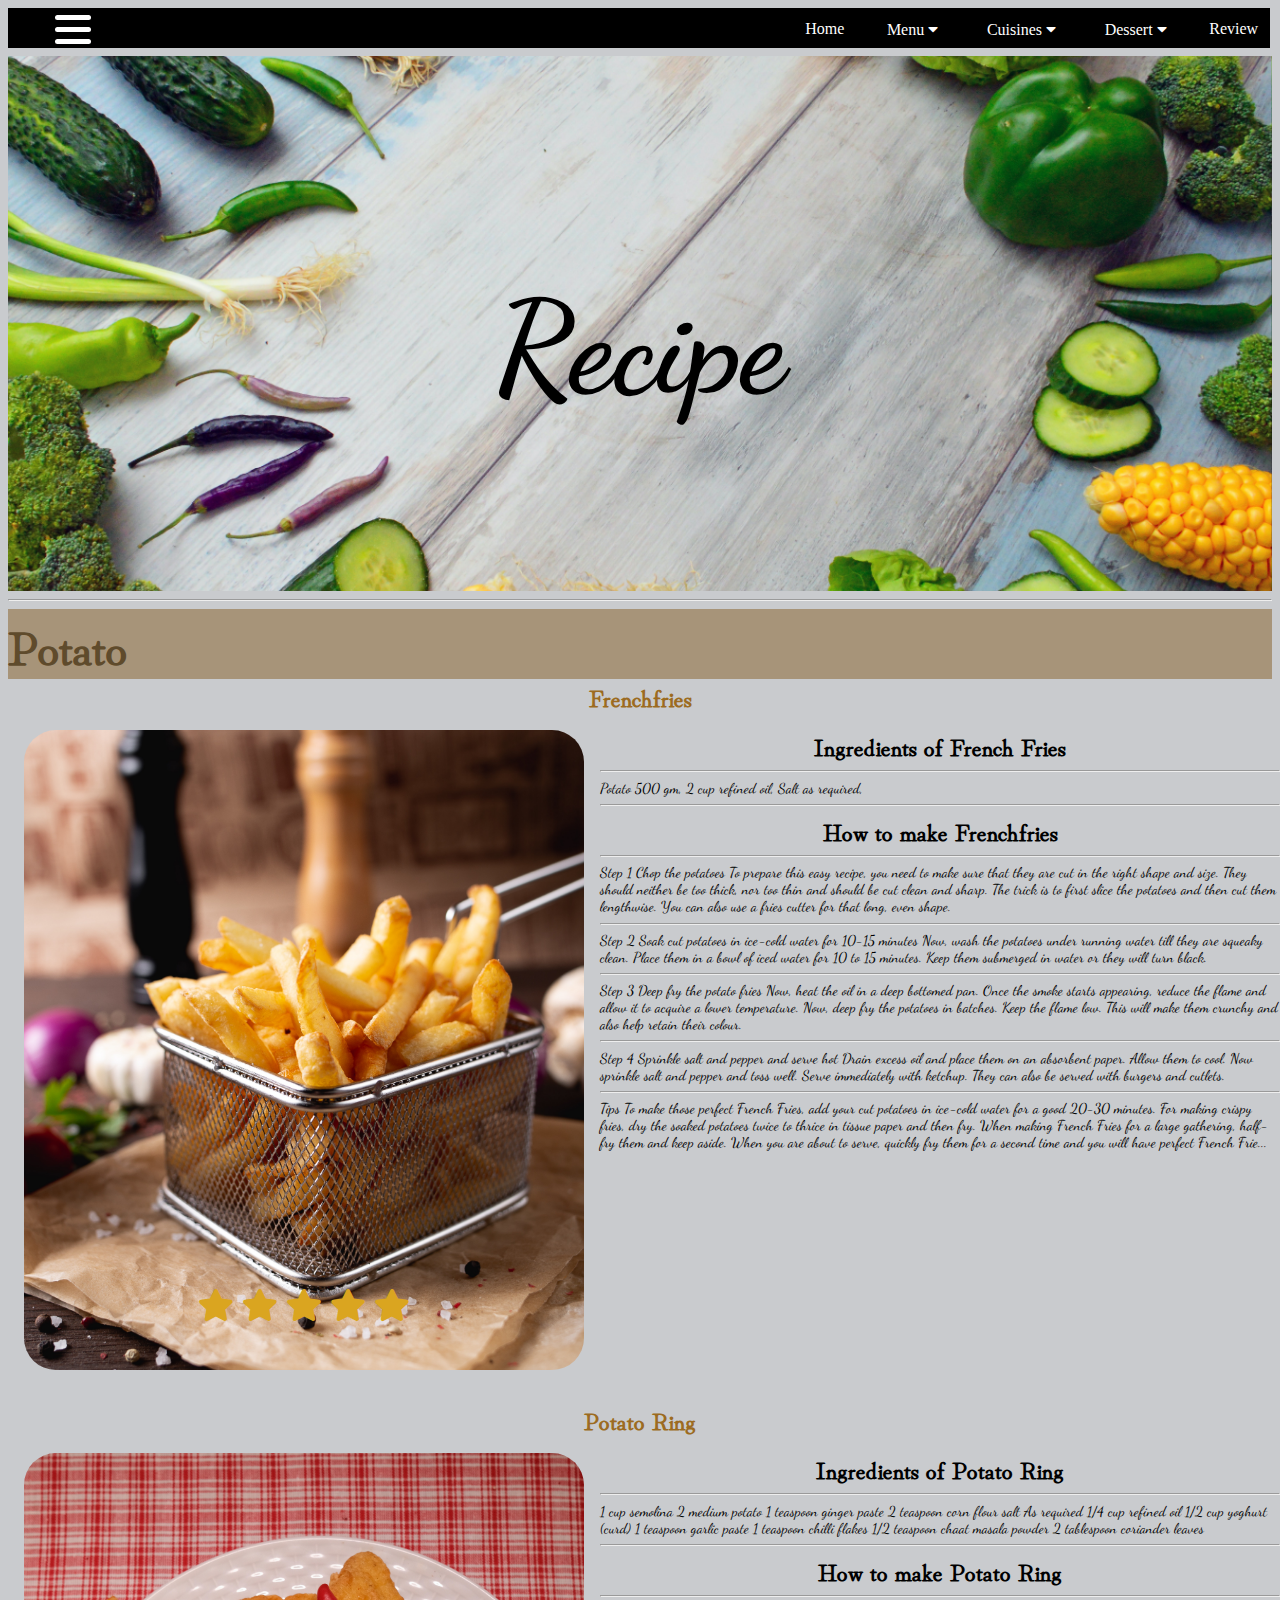
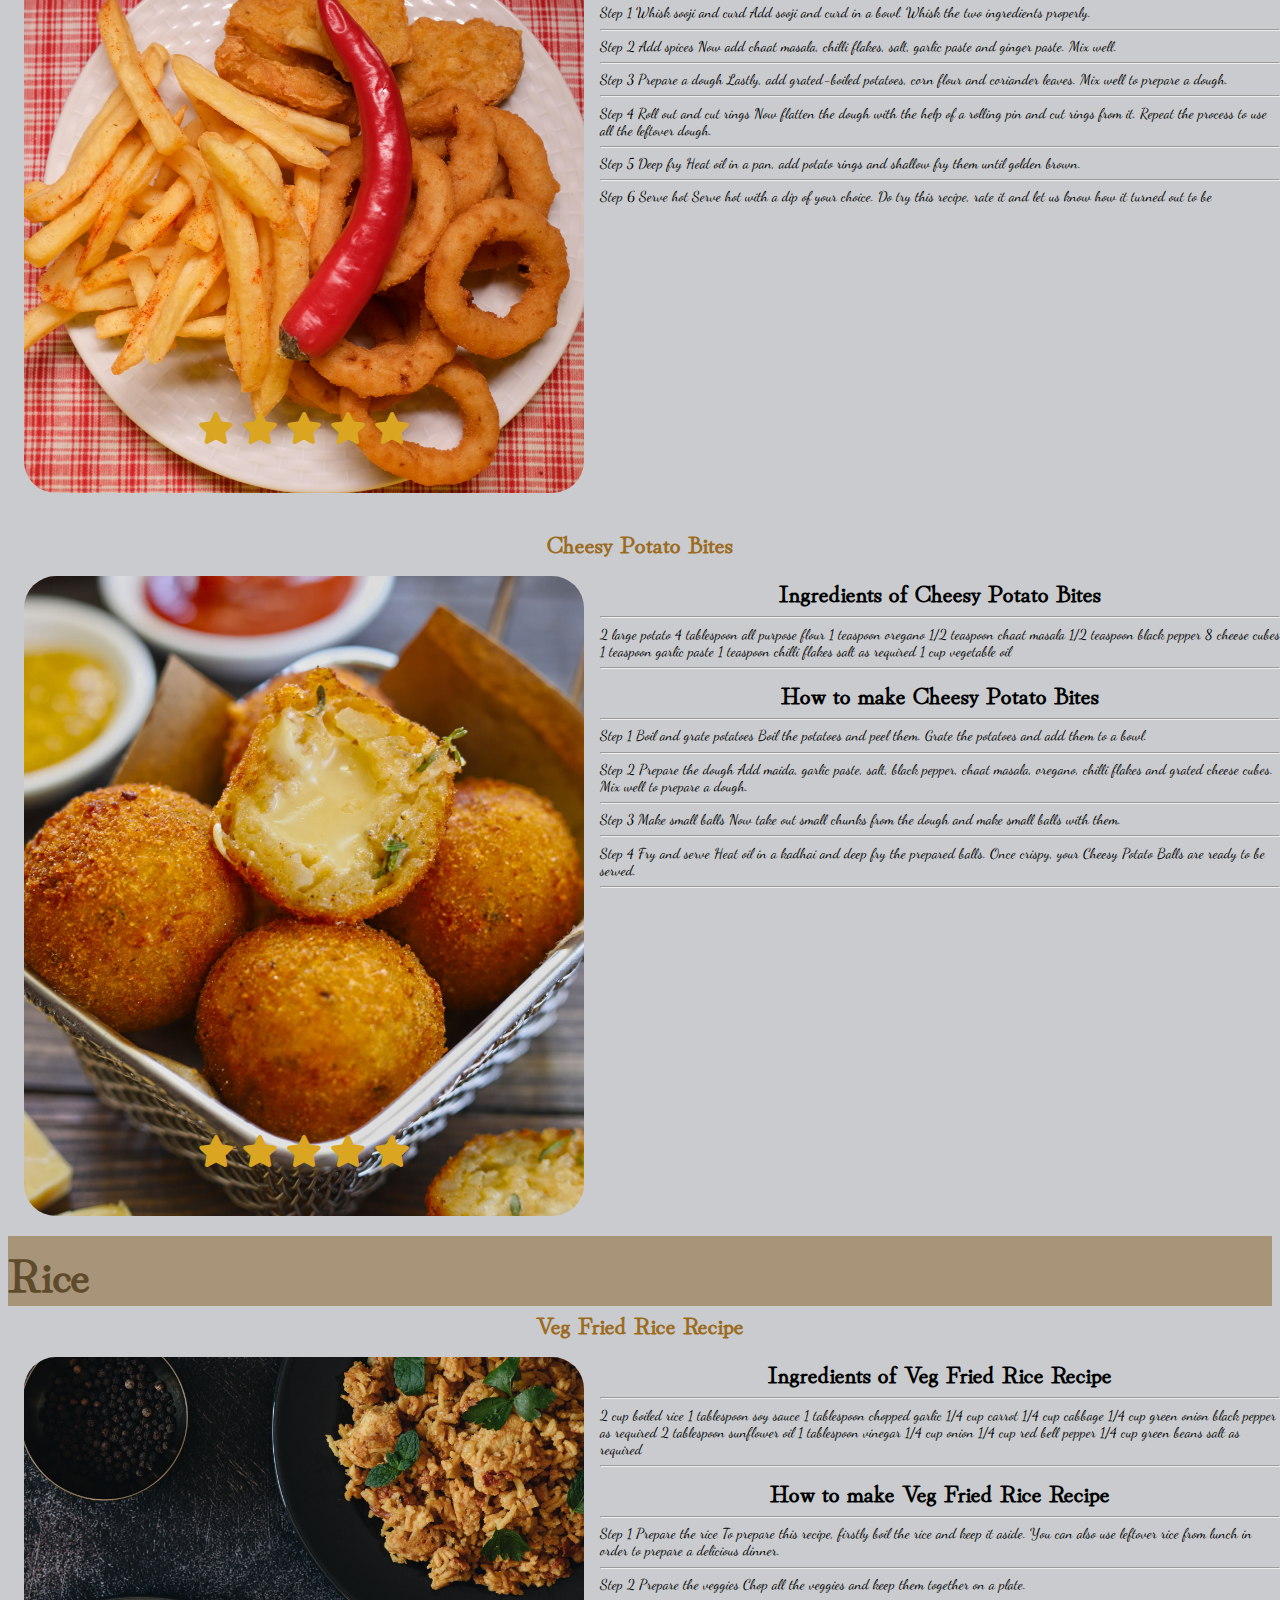
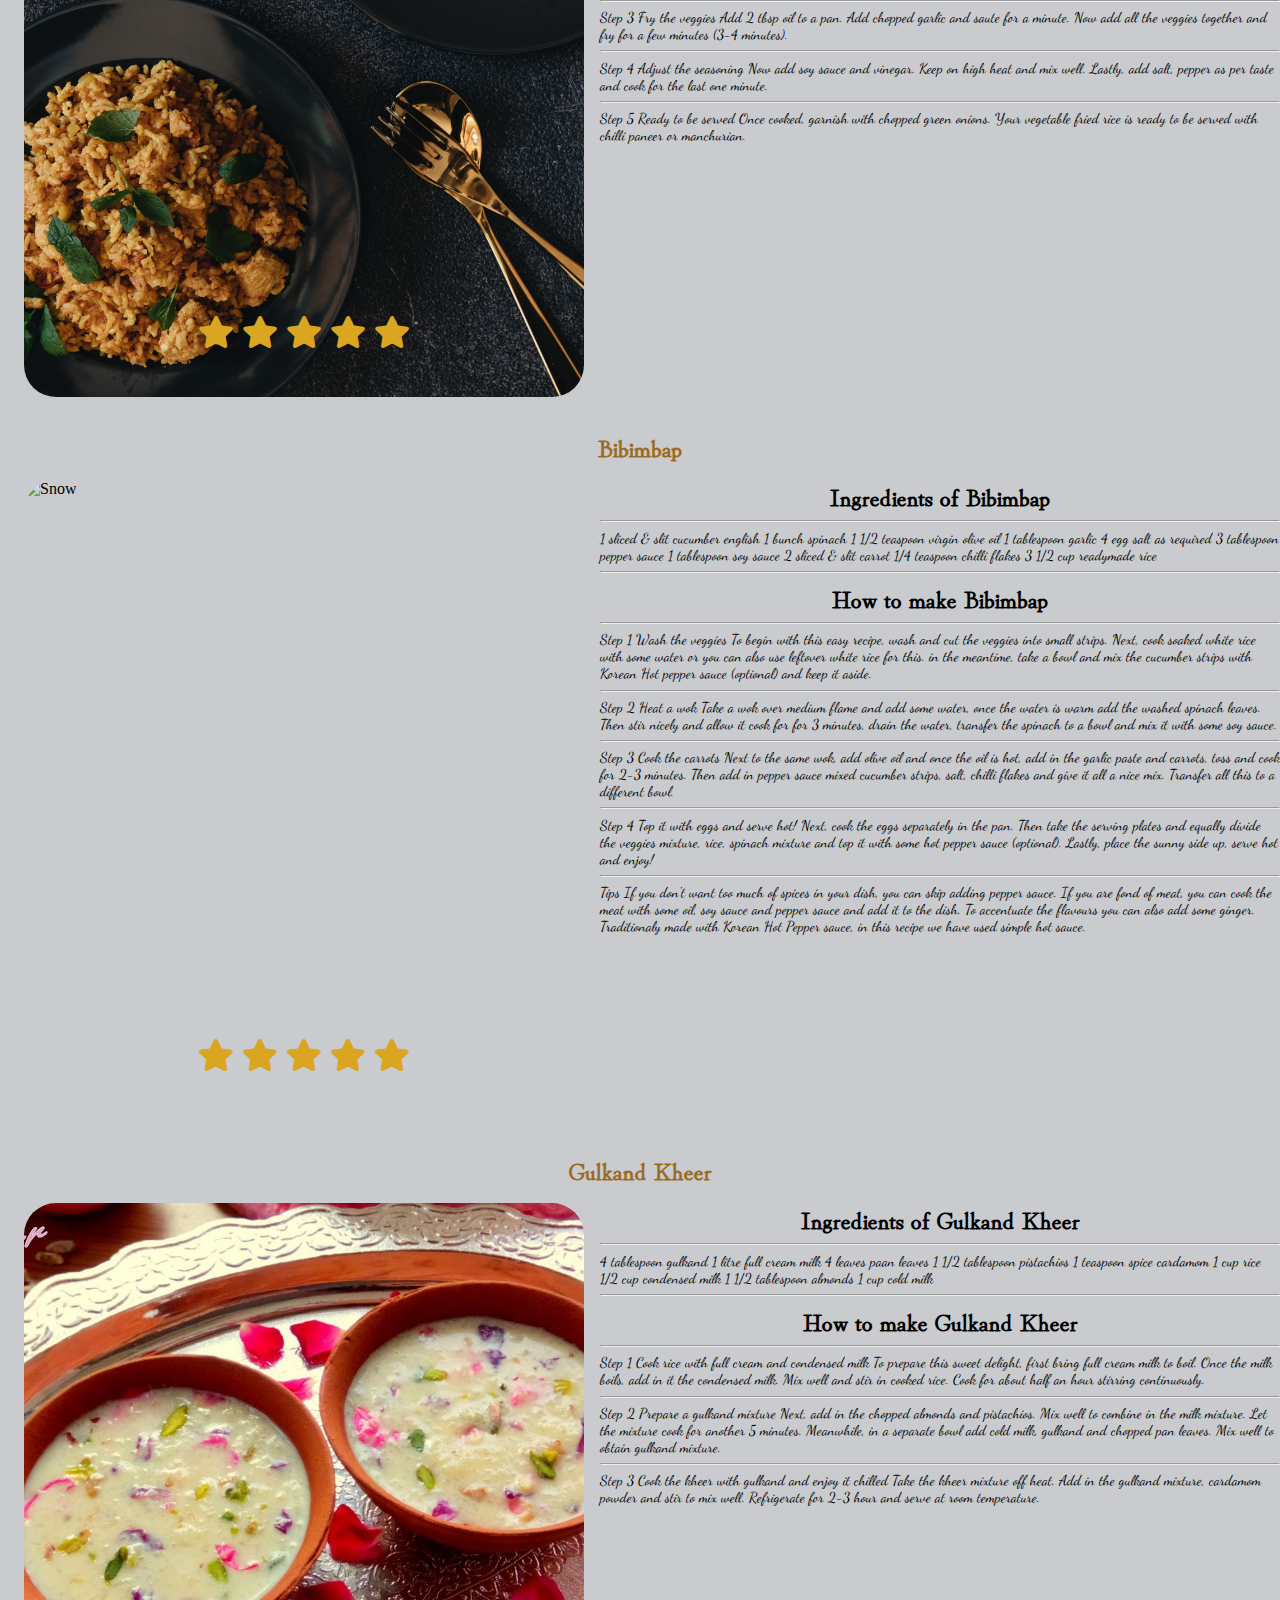
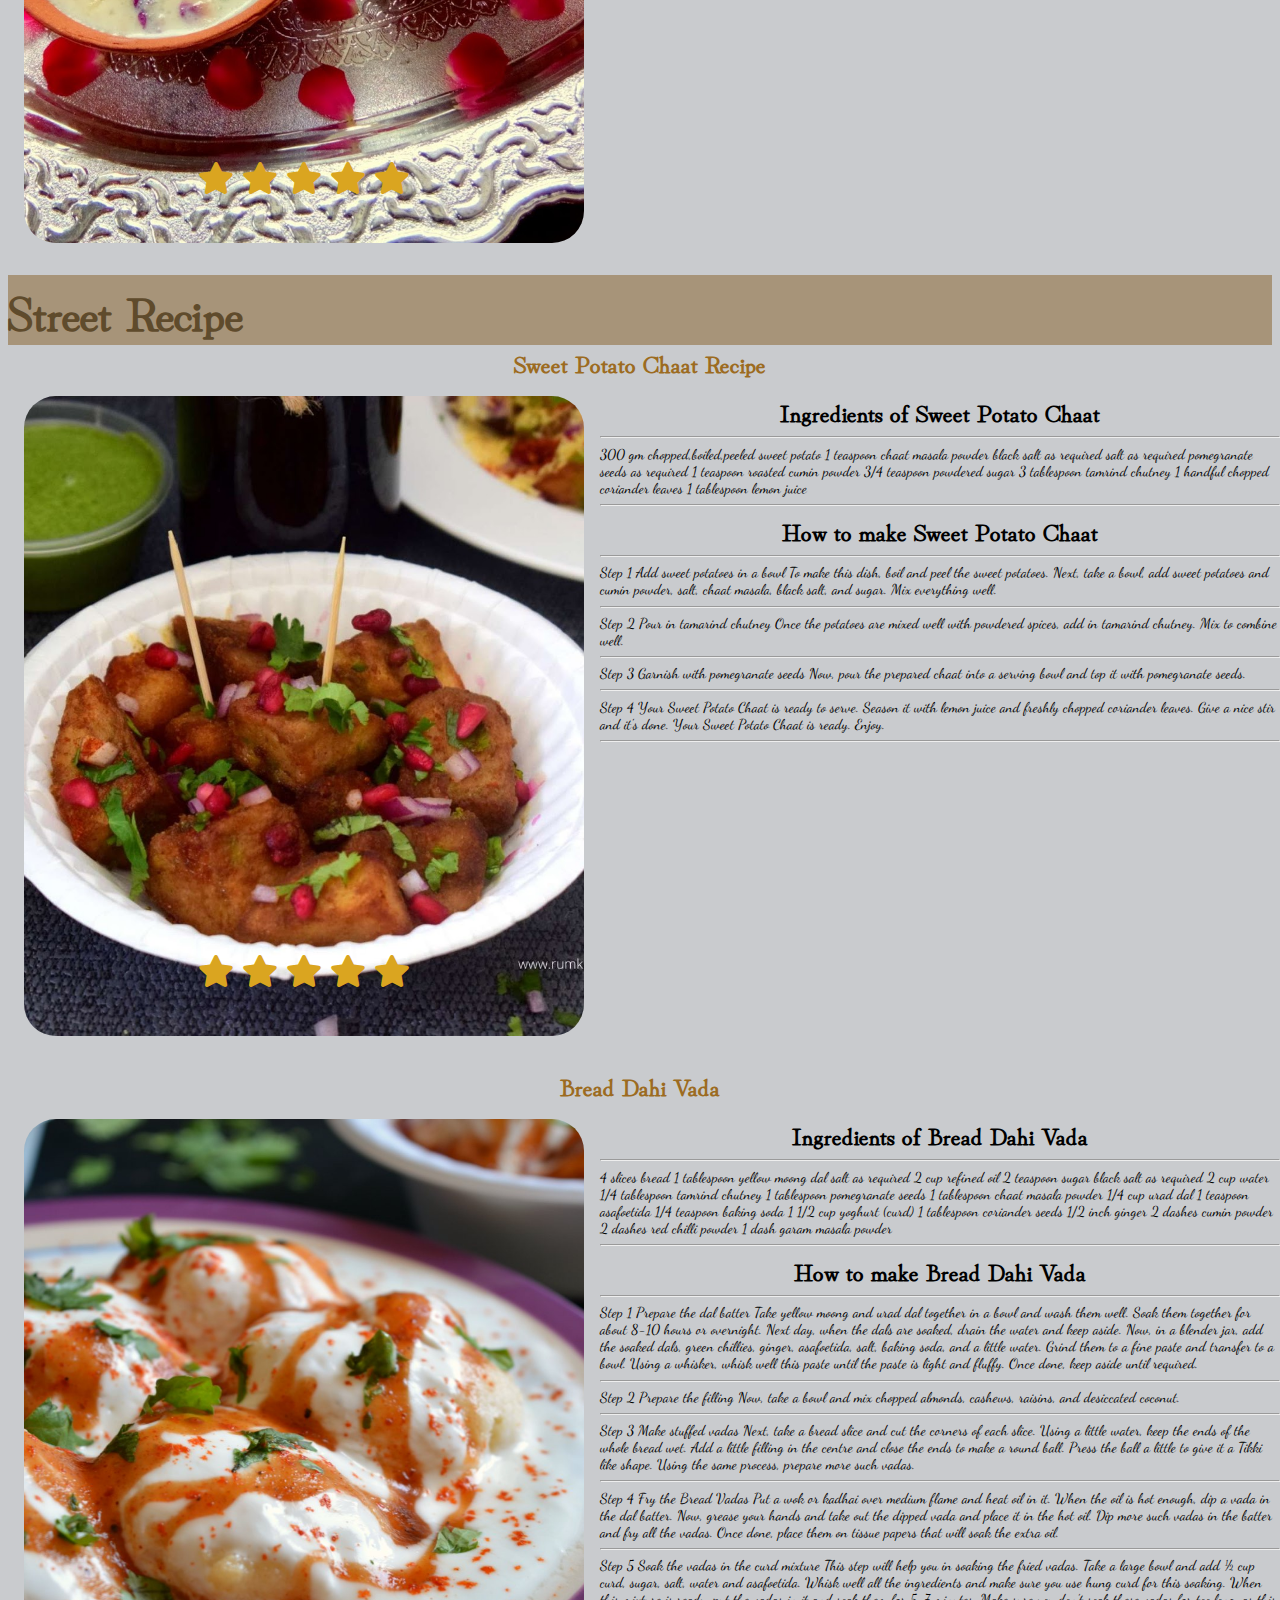
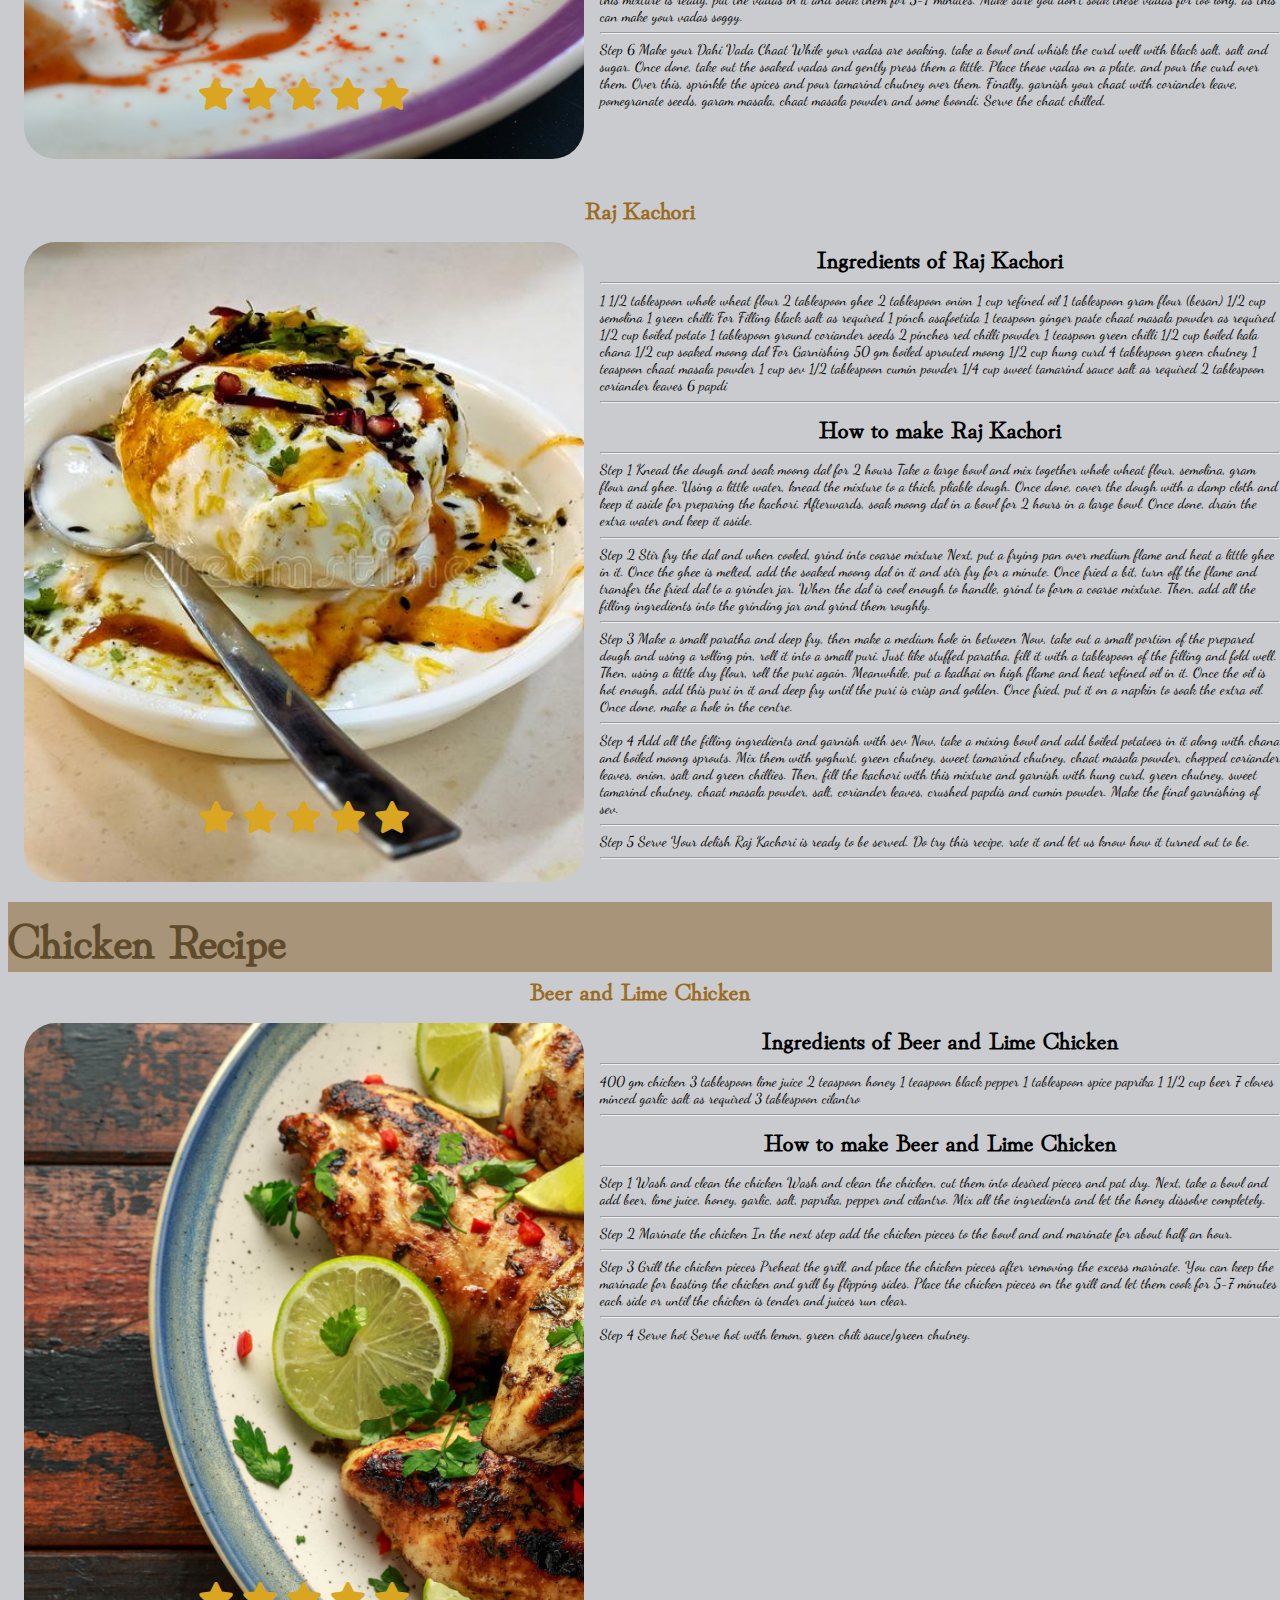
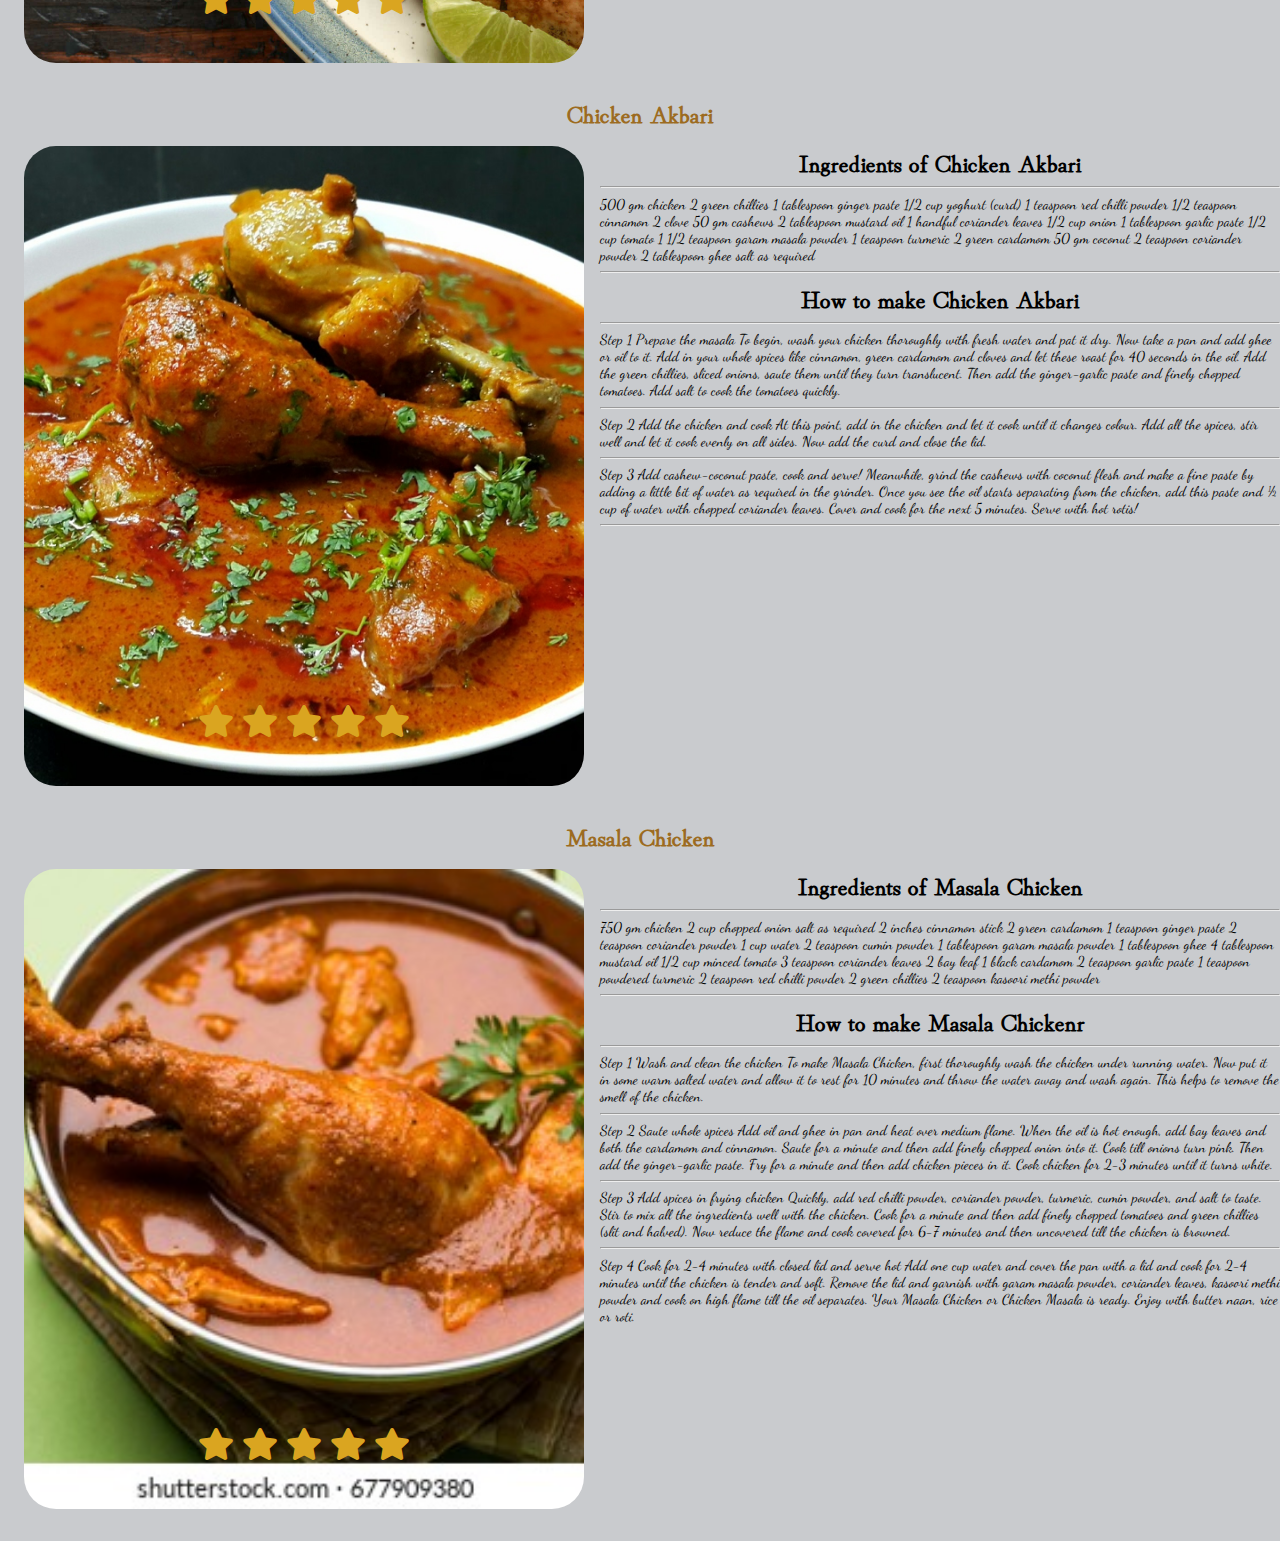
==== index.html @ fc163135 "Update and rename food 1.html to index.html" ====
<!DOCTYPE html>
<html lang="en">
<head>
    <meta charset="UTF-8">
    <meta http-equiv="X-UA-Compatible" content="IE=edge">
    <meta name="viewport" content="width=device-width, initial-scale=1.0">
    <title>Restaurant Discription</title>
    <link rel="stylesheet" href ="res 1.css">
    <link href="https://fonts.googleapis.com/css2?family=Dancing+Script:wght@500&display=swap" rel="stylesheet">
    <link rel="stylesheet" href="https://cdnjs.cloudflare.com/ajax/libs/font-awesome/4.7.0/css/font-awesome.min.css">
    
    <link href="https://fonts.googleapis.com/css2?family=Dancing+Script:wght@500&family=Fuggles&display=swap" rel="stylesheet">
    <link href="https://fonts.googleapis.com/css2?family=Hina+Mincho&display=swap" rel="stylesheet">
    
    <link rel="stylesheet" href="https://cdnjs.cloudflare.com/ajax/libs/font-awesome/5.15.1/css/all.min.css">
</head>
<body>

   <header>
        <nav class ="menu">
                <ul >
                    
                    <li style="--i:5;"><a href="#review">Review</a></li>
                    <li style="--i:3;">
                        <div class="dropdown">
                            <button  class="dropbtn">Dessert 
                                <i class="fa fa-caret-down"></i>
                            </button>
                            <div class="dropdown-content">
                                <a href="#South Indian">Gujarati Desserts</a>
                                <a href="#Streat Recipe">Rajasthani Desserts</a>
                                <a href="#">Bengali Desserts</a>
                                <a href="#">Cakes</a>
                                <a href="#">Pastry</a>
                                <a href="#">Ice Cream</a>
                                <a href="#">Donuts </a>
                                <a href="#">Custards</a>
                                <a href="#">Chocolates </a>
                                <a href="#">Pudding</a>
                                <a href="#">PMaxican Desserts</a>
                                <a href="#">American Desserts</a>
                                
                               

                            </div>
                        </div> 
                    </li>
                    <li style="--i:1;">
                        <div class="dropdown">
                            <button  class="dropbtn">Cuisines
                                <i class="fa fa-caret-down"></i>
                            </button>
                            <div class="dropdown-content">
                                <a href="#South Indian">Chinese</a>
                                <a href="#Streat Recipe">Punjabi</a>
                                <a href="#Continental">Continental</a>
                                <a href="#">Rajasthani</a>
                                <a href="#">Maxican</a>
                                <a href="#">Muglai</a>
                                <a href="#">Gujrati </a>
                                <a href="#">Asian</a>
                                <a href="#">South Indian</a>
                                <a href="#">Fusion</a>
                                <a href="#">Kasmiri</a>
                                <a href="#">North Indian</a>
                                <a href="#">Italian </a>
                                <a href="#">French</a>
                                <a href="#">Bengali</a>
                                <a href="#">Maharastrian</a>
                                <a href="#">American</a>
                                <a href="#">Mediterranean</a>
                                <a href="#">Bengali</a>
                            </div>
                        </div> 
                    </li>
                    <li style="--i:4;">
                   
                        <div class="dropdown">
                            <button  class="dropbtn">Menu 
                            <i class="fa fa-caret-down"></i>
                            </button>
                            <div class="dropdown-content">
                            <a href="#Rice">Rice Recipe</a>
                            <a href="#Streat Recipe">Streat Recipe</a>
                            <a href="#Potato">Potato Recipe</a>
                            <a href="#Chicken Recipe">Chicken Recipe</a>
                            <a href="#Tandoor Recipe">Tandoor Recipe</a>
                            <a href="#Seafood Recipe">Seafood Recipe</a>
                            <a href="#">Mutton Recipe </a>
                            <a href="#">Egg Recipe</a>
                            <a href="#">Paneer Recipe</a>
                            <a href="#">Biryani Recipe </a>
                            <a href="#">Baked Recipe</a>
                           
                            </div>
                        </div> 
                    </li>
                    <li style="--i:6;"><a href="C:\Users\91630\Desktop\Task 1\cuisine.html">Home</a></li>
                 
                    
                    
                     
                      <div class="container" onclick="myFunction(this)">
                        <div class="bar1"></div>
                        <div class="bar2"></div>
                        <div class="bar3"></div>
                    </div>
                </ul>

               
        </nav>
    </header>
    <section class ="feature" id ="feature">
        <div class="name">
        <h1>Recipe</h1>
        </div>
        <hr>

        <div class="card-container">
            <h2 id ="Potato">Potato</h2>
            <h3>Frenchfries</h3>
            <div class ="potato">
               
    
                  <div class="card">
                    <img src="frenchfries.jpg" alt="Snow" style="width:100%;">
                    <!-- <div class="centered">french </div> -->
                    <div class="stars centered">
                        <i class="fas fa-star"></i>
                        <i class="fas fa-star"></i>
                        <i class="fas fa-star"></i>
                        <i class="fas fa-star"></i>
                        <i class="fas fa-star"></i>
                    </div>
                  </div>
                
              
                    <div class ="info">
                        <p>
                           
                            <h3>Ingredients of French Fries</h3>
                                <hr>
                            Potato 500 gm,
                            2 cup refined oil,
                            Salt as required,
                            <hr>
                            <h3>How to make Frenchfries</h3>
                            <hr>
                            Step 1 Chop the potatoes
                            To prepare this easy recipe, you need to make sure that they are cut in the right shape and size. They should neither be too thick, nor too thin and should be cut clean and sharp. The trick is to first slice the potatoes and then cut them lengthwise. You can also use a fries cutter for that long, even shape.
                            <hr>
                            Step 2 Soak cut potatoes in ice-cold water for 10-15 minutes
                            Now, wash the potatoes under running water till they are squeaky clean. Place them in a bowl of iced water for 10 to 15 minutes. Keep them submerged in water or they will turn black.
                            <hr>
                            Step 3 Deep fry the potato fries
                            Now, heat the oil in a deep bottomed pan. Once the smoke starts appearing, reduce the flame and allow it to acquire a lower temperature. Now, deep fry the potatoes in batches. Keep the flame low. This will make them crunchy and also help retain their colour.
                            <hr>
                            Step 4 Sprinkle salt and pepper and serve hot
                            Drain excess oil and place them on an absorbent paper. Allow them to cool. Now sprinkle salt and pepper and toss well. Serve immediately with ketchup. They can also be served with burgers and cutlets.
                            <hr>
                            Tips
                            To make those perfect French Fries, add your cut potatoes in ice-cold water for a good 20-30 minutes.
                            For making crispy fries, dry the soaked potatoes twice to thrice in tissue paper and then fry.
                            When making French Fries for a large gathering, half-fry them and keep aside. When you are about to serve, quickly fry them for a second time and you will have perfect French Frie...
                        </p>
                    </div>
            </div>
            <h3>Potato Ring</h3>
            <div class ="potato">
                <div class="card">
                    <img src="Potato ring.jpg" alt="Snow" style="width:100%;">
                    <!-- <div class="centered">french </div> -->
                    <div class="stars centered">
                        <i class="fas fa-star"></i>
                        <i class="fas fa-star"></i>
                        <i class="fas fa-star"></i>
                        <i class="fas fa-star"></i>
                        <i class="fas fa-star"></i>
                    </div>
                  </div>
                    <div class ="info">
                        <p>
                            <h3>Ingredients of Potato Ring</h3>
                                <hr>
                                1 cup semolina
                            2 medium potato
                            1 teaspoon ginger paste
                            2 teaspoon corn flour
                            salt As required
                            1/4 cup refined oil
                            1/2 cup yoghurt (curd)
                            1 teaspoon garlic paste
                            1 teaspoon chilli flakes
                            1/2 teaspoon chaat masala powder
                            2 tablespoon coriander leaves
                            
                                
                            <hr>
                            <h3>How to make Potato Ring</h3>
                            <hr>
                            Step 1 Whisk sooji and curd
                            Add sooji and curd in a bowl. Whisk the two ingredients properly.
                            <hr>
                            Step 2 Add spices
                            Now add chaat masala, chilli flakes, salt, garlic paste and ginger paste. Mix well.
                            <hr>
                            Step 3 Prepare a dough
                            Lastly, add grated-boiled potatoes, corn flour and coriander leaves. Mix well to prepare a dough.
                            <hr>
                            Step 4 Roll out and cut rings
                            Now flatten the dough with the help of a rolling pin and cut rings from it. Repeat the process to use all the leftover dough.
                            <hr>
                            Step 5 Deep fry
                            Heat oil in a pan, add potato rings and shallow fry them until golden brown.
                            <hr>
                            Step 6 Serve hot
                            Serve hot with a dip of your choice. Do try this recipe, rate it and let us know how it turned out to be
                        </p>
                    </div>
            </div>
            <h3>Cheesy Potato Bites</h3>
            <div class ="potato">
                <div class="card">
                    <img src="Potao cheese ball.jpg" alt="Snow" style="width:100%;">
                    <!-- <div class="centered">french </div> -->
                    <div class="stars centered">
                        <i class="fas fa-star"></i>
                        <i class="fas fa-star"></i>
                        <i class="fas fa-star"></i>
                        <i class="fas fa-star"></i>
                        <i class="fas fa-star"></i>
                    </div>
                  </div>
                    <div class ="info">
                        <p>
                            <h3>Ingredients of Cheesy Potato Bites</h3>
                                <hr>
                                2 large potato
                                4 tablespoon all purpose flour
                                1 teaspoon oregano
                                1/2 teaspoon chaat masala
                                1/2 teaspoon black pepper
                                8 cheese cubes
                                1 teaspoon garlic paste
                                1 teaspoon chilli flakes
                                salt as required
                                1 cup vegetable oil
                            
                            <hr>
                            <h3>How to make Cheesy Potato Bites</h3>
                            <hr>
                           
                            Step 1 Boil and grate potatoes
                            Boil the potatoes and peel them. Grate the potatoes and add them to a bowl.
                            <hr>
                            Step 2 Prepare the dough
                            Add maida, garlic paste, salt, black pepper, chaat masala, oregano, chilli flakes and grated cheese cubes. Mix well to prepare a dough.
                            <hr>
                            Step 3 Make small balls
                            Now take out small chunks from the dough and make small balls with them.
                            <hr>
                            Step 4 Fry and serve
                            Heat oil in a kadhai and deep fry the prepared balls. Once crispy, your Cheesy Potato Balls are ready to be served.
                            <hr>
                        </p>
                    </div>


        <div class="card-container">
            <h2 id="Rice">Rice</h2>
            <h3>Veg Fried Rice Recipe</h3>
            <div class ="potato">
                <div class="card">
                    <img src="Fried rice.jpg" alt="Snow" style="width:100%;">
                    <!-- <div class="centered">french </div> -->
                    <div class="stars centered">
                        <i class="fas fa-star"></i>
                        <i class="fas fa-star"></i>
                        <i class="fas fa-star"></i>
                        <i class="fas fa-star"></i>
                        <i class="fas fa-star"></i>
                    </div>
                  </div>
                    <div class ="info">
                        <p>
                           
                            <h3>Ingredients of Veg Fried Rice Recipe</h3>
                                <hr>
                                2 cup boiled rice
                                1 tablespoon soy sauce
                                1 tablespoon chopped garlic
                                1/4 cup carrot
                                1/4 cup cabbage
                                1/4 cup green onion
                                black pepper as required
                                2 tablespoon sunflower oil
                                1 tablespoon vinegar
                                1/4 cup onion
                                1/4 cup red bell pepper
                                1/4 cup green beans
                                salt as required
                            <hr>
                            <h3>How to make Veg Fried Rice Recipe</h3>
                            <hr>
                            Step 1 Prepare the rice
                            To prepare this recipe, firstly boil the rice and keep it aside. You can also use leftover rice from lunch in order to prepare a delicious dinner.
                            <hr>
                            Step 2 Prepare the veggies
                            Chop all the veggies and keep them together on a plate.
                            <hr>
                            Step 3 Fry the veggies
                            Add 2 tbsp oil to a pan. Add chopped garlic and saute for a minute. Now add all the veggies together and fry for a few minutes (3-4 minutes).
                            <hr>
                            Step 4 Adjust the seasoning
                            Now add soy sauce and vinegar. Keep on high heat and mix well. Lastly, add salt, pepper as per taste and cook for the last one minute.
                            <hr>
                            Step 5 Ready to be served
                            Once cooked, garnish with chopped green onions. Your vegetable fried rice is ready to be served with chilli paneer or manchurian.
                        </p>
                    </div>
            </div>
            <h3>Bibimbap</h3>
            <div class ="potato">
                <div class="card">
                    <img src="Bibibap.jpg" alt="Snow" style="width:100%;">
                    <!-- <div class="centered">french </div> -->
                    <div class="stars centered">
                        <i class="fas fa-star"></i>
                        <i class="fas fa-star"></i>
                        <i class="fas fa-star"></i>
                        <i class="fas fa-star"></i>
                        <i class="fas fa-star"></i>
                    </div>
                  </div>
                    <div class ="info">
                        <p>
                            <h3>Ingredients of Bibimbap</h3>
                                <hr>
                                1 sliced & slit cucumber english
                                1 bunch spinach
                                1 1/2 teaspoon virgin olive oil
                                1 tablespoon garlic
                                4 egg
                                salt as required
                                3 tablespoon pepper sauce
                                1 tablespoon soy sauce
                                2 sliced & slit carrot
                                1/4 teaspoon chilli flakes
                                3 1/2 cup readymade rice
                            
                                
                            <hr>
                            <h3>How to make Bibimbap</h3>
                            <hr>
                            Step 1 Wash the veggies
                            To begin with this easy recipe, wash and cut the veggies into small strips. Next, cook soaked white rice with some water or you can also use leftover white rice for this. in the meantime, take a bowl and mix the cucumber strips with Korean Hot pepper sauce (optional) and keep it aside.
                            <hr>
                            Step 2 Heat a wok
                            Take a wok over medium flame and add some water, once the water is warm add the washed spinach leaves. Then stir nicely and allow it cook for for 3 minutes, drain the water, transfer the spinach to a bowl and mix it with some soy sauce.
                            <hr>
                            Step 3 Cook the carrots
                            Next to the same wok, add olive oil and once the oil is hot, add in the garlic paste and carrots, toss and cook for 2-3 minutes. Then add in pepper sauce mixed cucumber strips, salt, chilli flakes and give it all a nice mix. Transfer all this to a different bowl.
                            <hr>
                            Step 4 Top it with eggs and serve hot!
                            Next, cook the eggs separately in the pan. Then take the serving plates and equally divide the veggies mixture, rice, spinach mixture and top it with some hot pepper sauce (optional). Lastly, place the sunny side up, serve hot and enjoy!
                            <hr>
                            Tips
                            If you don't want too much of spices in your dish, you can skip adding pepper sauce.
                            If you are fond of meat, you can cook the meat with some oil, soy sauce and pepper sauce and add it to the dish.
                            To accentuate the flavours you can also add some ginger.
                            Traditionaly made with Korean Hot Pepper sauce, in this recipe we have used simple hot sauce.

                        </p>
                    </div>
            </div>
            <h3>Gulkand Kheer</h3>
            <div class ="potato">
                <div class="card">
                    <img src="Gulkand kheer.jpg" alt="Snow" style="width:100%;">
                   
                    <div class=" centered">
                        <i class="fas fa-star"></i>
                        <i class="fas fa-star"></i>
                        <i class="fas fa-star"></i>
                        <i class="fas fa-star"></i>
                        <i class="fas fa-star"></i>
                    </div>
                </div>
                    <div class ="info">
                        <p>
                            <h3>Ingredients of Gulkand Kheer</h3>
                                <hr>
                                4 tablespoon gulkand
                                1 litre full cream milk
                                4 leaves paan leaves
                                1 1/2 tablespoon pistachios
                                1 teaspoon spice cardamom
                                1 cup rice
                                1/2 cup condensed milk
                                1 1/2 tablespoon almonds
                                1 cup cold milk  
                            
                            <hr>
                            <h3>How to make Gulkand Kheer</h3>
                            <hr>
                           
                            Step 1 Cook rice with full cream and condensed milk
                            To prepare this sweet delight, first bring full cream milk to boil. Once the milk boils, add in it the condensed milk. Mix well and stir in cooked rice. Cook for about half an hour stirring continuously.
                            <hr>
                            Step 2 Prepare a gulkand mixture
                            Next, add in the chopped almonds and pistachios. Mix well to combine in the milk mixture. Let the mixture cook for another 5 minutes. Meanwhile, in a separate bowl add cold milk, gulkand and chopped pan leaves. Mix well to obtain gulkand mixture.
                            <hr>
                            Step 3 Cook the kheer with gulkand and enjoy it chilled
                            Take the kheer mixture off heat. Add in the gulkand mixture, cardamom powder and stir to mix well. Refrigerate for 2-3 hour and serve at room temperature.
                        </p>
                    </div>
            </div>
        </div>
        <div class="card-container">
            <h2 id ="Street Recipe">Street Recipe</h2>
            <h3>Sweet Potato Chaat Recipe</h3>
            <div class ="potato">
                <div class ="card">
                    <img src="Aloo Chaat .JPG" alt="Snow" style="width:100%;">
                   
                    <div class="stars centered">
                        <i class="fas fa-star"></i>
                        <i class="fas fa-star"></i>
                        <i class="fas fa-star"></i>
                        <i class="fas fa-star"></i>
                        <i class="fas fa-star"></i>
                    </div>
                  
                </div>  
                
              
                    <div class ="info">
                        <p>
                           
                            <h3>Ingredients of Sweet Potato Chaat</h3>
                                <hr>
                                300 gm chopped,boiled,peeled sweet potato
                                1 teaspoon chaat masala powder
                                black salt as required
                                salt as required
                                pomegranate seeds as required
                                1 teaspoon roasted cumin powder
                                3/4 teaspoon powdered sugar
                                3 tablespoon tamrind chutney
                                1 handful chopped coriander leaves
                                1 tablespoon lemon juice
                            <hr>
                            <h3>How to make Sweet Potato Chaat</h3>
                            <hr>
                            Step 1 Add sweet potatoes in a bowl
                            To make this dish, boil and peel the sweet potatoes. Next, take a bowl, add sweet potatoes and cumin powder, salt, chaat masala, black salt, and sugar. Mix everything well.
                            <hr>
                            Step 2 Pour in tamarind chutney
                            Once the potatoes are mixed well with powdered spices, add in tamarind chutney. Mix to combine well.
                            <hr>
                            Step 3 Garnish with pomegranate seeds
                            Now, pour the prepared chaat into a serving bowl and top it with pomegranate seeds.
                            <hr>
                            Step 4 Your Sweet Potato Chaat is ready to serve.
                            Season it with lemon juice and freshly chopped coriander leaves. Give a nice stir and it's done. Your Sweet Potato Chaat is ready. Enjoy.
                            <hr>
                            

                        </p>
                    </div>
            </div>
            <h3>Bread Dahi Vada </h3>
            <div class ="potato">
                <div class ="card">
                   
                    <img src="Dahi_Vada.jpg" alt="Snow" style="width:100%;">
                   
                    <div class="stars centered">
                        <i class="fas fa-star"></i>
                        <i class="fas fa-star"></i>
                        <i class="fas fa-star"></i>
                        <i class="fas fa-star"></i>
                        <i class="fas fa-star"></i>
                    </div>
                </div>
                    <div class ="info">
                        <p>
                            <h3>Ingredients of Bread Dahi Vada </h3>
                                <hr>
                                4 slices bread
                                1 tablespoon yellow moong dal
                                salt as required
                                2 cup refined oil
                                2 teaspoon sugar
                                black salt as required
                                2 cup water
                                1/4 tablespoon tamrind chutney
                                1 tablespoon pomegranate seeds
                                1 tablespoon chaat masala powder
                                1/4 cup urad dal
                                1 teaspoon asafoetida
                                1/4 teaspoon baking soda
                                1 1/2 cup yoghurt (curd)
                                1 tablespoon coriander seeds
                                1/2 inch ginger
                                2 dashes cumin powder
                                2 dashes red chilli powder
                                1 dash garam masala powder
                            
                                
                            <hr>
                            <h3>How to make Bread Dahi Vada</h3>
                            <hr>
                            Step 1 Prepare the dal batter
                            Take yellow moong and urad dal together in a bowl and wash them well. Soak them together for about 8-10 hours or overnight. Next day, when the dals are soaked, drain the water and keep aside. Now, in a blender jar, add the soaked dals, green chillies, ginger, asafoetida, salt, baking soda, and a little water. Grind them to a fine paste and transfer to a bowl. Using a whisker, whisk well this paste until the paste is light and fluffy. Once done, keep aside until required.
                            <hr>
                            Step 2 Prepare the filling
                            Now, take a bowl and mix chopped almonds, cashews, raisins, and desiccated coconut.
                            <hr>
                            Step 3 Make stuffed vadas
                            Next, take a bread slice and cut the corners of each slice. Using a little water, keep the ends of the whole bread wet. Add a little filling in the centre and close the ends to make a round ball. Press the ball a little to give it a Tikki like shape. Using the same process, prepare more such vadas.
                            <hr>
                            Step 4 Fry the Bread Vadas
                            Put a wok or kadhai over medium flame and heat oil in it. When the oil is hot enough, dip a vada in the dal batter. Now, grease your hands and take out the dipped vada and place it in the hot oil. Dip more such vadas in the batter and fry all the vadas. Once done, place them on tissue papers that will soak the extra oil.
                            <hr>
                            Step 5 Soak the vadas in the curd mixture
                            This step will help you in soaking the fried vadas. Take a large bowl and add ½ cup curd, sugar, salt, water and asafoetida. Whisk well all the ingredients and make sure you use hung curd for this soaking. When this mixture is ready, put the vadas in it and soak them for 5-7 minutes. Make sure you don’t soak these vadas for too long, as this can make your vadas soggy.
                            <hr>
                            Step 6 Make your Dahi Vada Chaat
                            While your vadas are soaking, take a bowl and whisk the curd well with black salt, salt and sugar. Once done, take out the soaked vadas and gently press them a little. Place these vadas on a plate, and pour the curd over them. Over this, sprinkle the spices and pour tamarind chutney over them. Finally, garnish your chaat with coriander leave, pomegranate seeds, garam masala, chaat masala powder and some boondi. Serve the chaat chilled.
                        </p>
                    </div>
            </div>
            <h3>Raj Kachori</h3>
            <div class ="potato">
                <div class ="card">
                    <img src="Raj_kachori.jpg" alt="Snow" style="width:100%;">
                   
                    <div class="stars centered">
                        <i class="fas fa-star"></i>
                        <i class="fas fa-star"></i>
                        <i class="fas fa-star"></i>
                        <i class="fas fa-star"></i>
                        <i class="fas fa-star"></i>
                    </div>
                </div>
                    <div class ="info">
                        <p>
                            <h3>Ingredients of Raj Kachori</h3>
                                <hr>
                                1 1/2 tablespoon whole wheat flour
                                2 tablespoon ghee
                                2 tablespoon onion
                                1 cup refined oil
                                1 tablespoon gram flour (besan)
                                1/2 cup semolina
                                1 green chilli
                                For Filling
                                black salt as required
                                1 pinch asafoetida
                                1 teaspoon ginger paste
                                chaat masala powder as required
                                1/2 cup boiled potato
                                1 tablespoon ground coriander seeds
                                2 pinches red chilli powder
                                1 teaspoon green chilli
                                1/2 cup boiled kala chana
                                1/2 cup soaked moong dal
                                For Garnishing
                                50 gm boiled sprouted moong
                                1/2 cup hung curd
                                4 tablespoon green chutney
                                1 teaspoon chaat masala powder
                                1 cup sev
                                1/2 tablespoon cumin powder
                                1/4 cup sweet tamarind sauce
                                salt as required
                                2 tablespoon coriander leaves
                                6 papdi
                            
                            <hr>
                            <h3>How to make Raj Kachori</h3>
                            <hr>
                           
                            Step 1 Knead the dough and soak moong dal for 2 hours
                            Take a large bowl and mix together whole wheat flour, semolina, gram flour and ghee. Using a little water, knead the mixture to a thick, pliable dough. Once done, cover the dough with a damp cloth and keep it aside for preparing the kachori. Afterwards, soak moong dal in a bowl for 2 hours in a large bowl. Once done, drain the extra water and keep it aside.
                            <hr>
                            Step 2 Stir fry the dal and when cooled, grind into coarse mixture
                            Next, put a frying pan over medium flame and heat a little ghee in it. Once the ghee is melted, add the soaked moong dal in it and stir fry for a minute. Once fried a bit, turn off the flame and transfer the fried dal to a grinder jar. When the dal is cool enough to handle, grind to form a coarse mixture. Then, add all the filling ingredients into the grinding jar and grind them roughly.
                            <hr>
                            Step 3 Make a small paratha and deep fry, then make a medium hole in between
                            Now, take out a small portion of the prepared dough and using a rolling pin, roll it into a small puri. Just like stuffed paratha, fill it with a tablespoon of the filling and fold well. Then, using a little dry flour, roll the puri again. Meanwhile, put a kadhai on high flame and heat refined oil in it. Once the oil is hot enough, add this puri in it and deep fry until the puri is crisp and golden. Once fried, put it on a napkin to soak the extra oil. Once done, make a hole in the centre.
                            <hr>
                            Step 4 Add all the filling ingredients and garnish with sev
                            Now, take a mixing bowl and add boiled potatoes in it along with chana and boiled moong sprouts. Mix them with yoghurt, green chutney, sweet tamarind chutney, chaat masala powder, chopped coriander leaves, onion, salt and green chillies. Then, fill the kachori with this mixture and garnish with hung curd, green chutney, sweet tamarind chutney, chaat masala powder, salt, coriander leaves, crushed papdis and cumin powder. Make the final garnishing of sev.
                            <hr>
                            Step 5 Serve
                            Your delish Raj Kachori is ready to be served. Do try this recipe, rate it and let us know how it turned out to be.
                            <hr>
                        </p>
                    </div>


        <div class="card-container">
            <h2 id="Chicken Recipe">Chicken Recipe</h2>
            <h3>Beer and Lime Chicken</h3>
            <div class ="potato">
                <div class ="card">
                    <img src="beer_lime_chicken.jpg" alt="Snow" style="width:100%;">
                   
                    <div class="stars centered">
                        <i class="fas fa-star"></i>
                        <i class="fas fa-star"></i>
                        <i class="fas fa-star"></i>
                        <i class="fas fa-star"></i>
                        <i class="fas fa-star"></i>
                    </div> 
                </div>
                    <div class ="info">
                        <p>
                           
                            <h3>Ingredients of Beer and Lime Chicken</h3>
                                <hr>
                                400 gm chicken
                                3 tablespoon lime juice
                                2 teaspoon honey
                                1 teaspoon black pepper
                                1 tablespoon spice paprika
                                1 1/2 cup beer
                                7 cloves minced garlic
                                salt as required
                                3 tablespoon cilantro
                            <hr>
                            <h3>How to make Beer and Lime Chicken</h3>
                            <hr>
                            Step 1 Wash and clean the chicken
                            Wash and clean the chicken, cut them into desired pieces and pat dry. Next, take a bowl and add beer, lime juice, honey, garlic, salt, paprika, pepper and cilantro. Mix all the ingredients and let the honey dissolve completely.
                            <hr>
                            Step 2 Marinate the chicken
                            In the next step add the chicken pieces to the bowl and and marinate for about half an hour.
                            <hr>
                            Step 3 Grill the chicken pieces
                            Preheat the grill, and place the chicken pieces after removing the excess marinate. You can keep the marinade for basting the chicken and grill by flipping sides. Place the chicken pieces on the grill and let them cook for 5-7 minutes each side or until the chicken is tender and juices run clear.
                            <hr>
                            Step 4 Serve hot
                            Serve hot with lemon, green chili sauce/green chutney.
                        </p>
                    </div>
            </div>
            <h3>Chicken Akbari </h3>
            <div class ="potato">
                <div class ="card">
                    <img src="Akbari.jpg" alt="Snow" style="width:100%;">
                    <div class="stars centered">
                        <i class="fas fa-star"></i>
                        <i class="fas fa-star"></i>
                        <i class="fas fa-star"></i>
                        <i class="fas fa-star"></i>
                        <i class="fas fa-star"></i>
                    </div> 
                </div>
                    <div class ="info">
                        <p>
                            <h3>Ingredients of Chicken Akbari </h3>
                                <hr>
                                500 gm chicken
                                2 green chillies
                                1 tablespoon ginger paste
                                1/2 cup yoghurt (curd)
                                1 teaspoon red chilli powder
                                1/2 teaspoon cinnamon
                                2 clove
                                50 gm cashews
                                2 tablespoon mustard oil
                                1 handful coriander leaves
                                1/2 cup onion
                                1 tablespoon garlic paste
                                1/2 cup tomato
                                1 1/2 teaspoon garam masala powder
                                1 teaspoon turmeric
                                2 green cardamom
                                50 gm coconut
                                2 teaspoon coriander powder
                                2 tablespoon ghee
                                salt as required
                            
                                
                            <hr>
                            <h3>How to make Chicken Akbari </h3>
                            <hr>
                            Step 1 Prepare the masala
                            To begin, wash your chicken thoroughly with fresh water and pat it dry. Now take a pan and add ghee or oil to it. Add in your whole spices like cinnamon, green cardamom and cloves and let these roast for 40 seconds in the oil. Add the green chillies, sliced onions, saute them until they turn translucent. Then add the ginger-garlic paste and finely chopped tomatoes. Add salt to cook the tomatoes quickly.
                            <hr>
                            Step 2 Add the chicken and cook
                            At this point, add in the chicken and let it cook until it changes colour. Add all the spices, stir well and let it cook evenly on all sides. Now add the curd and close the lid.
                            <hr>
                            Step 3 Add cashew-coconut paste, cook and serve!
                            Meanwhile, grind the cashews with coconut flesh and make a fine paste by adding a little bit of water as required in the grinder. Once you see the oil starts separating from the chicken, add this paste and ½ cup of water with chopped coriander leaves. Cover and cook for the next 5 minutes. Serve with hot rotis!
                            <hr>
                        </p>
                    </div>
            </div>
            <h3>Masala Chicken</h3>
            <div class ="potato">
                <div class ="card">
                    <img src="Masala_chicken.jpg" alt="Snow" style="width:100%;">
                    <div class="stars centered">
                        <i class="fas fa-star"></i>
                        <i class="fas fa-star"></i>
                        <i class="fas fa-star"></i>
                        <i class="fas fa-star"></i>
                        <i class="fas fa-star"></i>
                    </div> 
                </div>
                    <div class ="info">
                        <p>
                            <h3>Ingredients of Masala Chicken</h3>
                                <hr>
                                750 gm chicken
                                2 cup chopped onion
                                salt as required
                                2 inches cinnamon stick
                                2 green cardamom
                                1 teaspoon ginger paste
                                2 teaspoon coriander powder
                                1 cup water
                                2 teaspoon cumin powder
                                1 tablespoon garam masala powder
                                1 tablespoon ghee
                                4 tablespoon mustard oil
                                1/2 cup minced tomato
                                3 teaspoon coriander leaves
                                2 bay leaf
                                1 black cardamom
                                2 teaspoon garlic paste
                                1 teaspoon powdered turmeric
                                2 teaspoon red chilli powder
                                2 green chillies
                                2 teaspoon kasoori methi powder
                            
                            <hr>
                            <h3>How to make Masala Chickenr</h3>
                            <hr>
                           
                            Step 1 Wash and clean the chicken
                            To make Masala Chicken, first thoroughly wash the chicken under running water. Now put it in some warm salted water and allow it to rest for 10 minutes and throw the water away and wash again. This helps to remove the smell of the chicken.
                            <hr>
                            Step 2 Saute whole spices
                            Add oil and ghee in pan and heat over medium flame. When the oil is hot enough, add bay leaves and both the cardamom and cinnamon. Saute for a minute and then add finely chopped onion into it. Cook till onions turn pink. Then add the ginger-garlic paste. Fry for a minute and then add chicken pieces in it. Cook chicken for 2-3 minutes until it turns white.
                            <hr>
                            Step 3 Add spices in frying chicken
                            Quickly, add red chilli powder, coriander powder, turmeric, cumin powder, and salt to taste. Stir to mix all the ingredients well with the chicken. Cook for a minute and then add finely chopped tomatoes and green chillies (slit and halved). Now reduce the flame and cook covered for 6-7 minutes and then uncovered till the chicken is browned.
                            <hr>
                            Step 4 Cook for 2-4 minutes with closed lid and serve hot
                            Add one cup water and cover the pan with a lid and cook for 2-4 minutes until the chicken is tender and soft. Remove the lid and garnish with garam masala powder, coriander leaves, kasoori methi powder and cook on high flame till the oil separates. Your Masala Chicken or Chicken Masala is ready. Enjoy with butter naan, rice or roti.

                        </p>
                    </div>
            </div>
        </div>
        

    </section>


    

</body>
</html>
---- res 1.css ----
body {
  background-color: rgb(201, 203, 206);
}
.menu ul {
  height: 2.5rem;
  width: 95.5%;
  margin-top: 0%;
  background-color: black;
  position: absolute;
}
header {
  height: 3rem;
}
.container {
  width: 35px;
  height: 5px;
  cursor: pointer;
  color: aliceblue;
  margin: 1px 0;
}
.bar1,
.bar2,
.bar3 {
  width: 35px;
  height: 4px;
  background-color: white;
  border-radius: 5rem;

  margin: 6px 0;

  padding: 0.03rem;
  margin: 20%;
}

header.menu ul {
  background-color: black;
  border: 1px;
  transition: top 0.3s;
}

header .menu ul li {
  list-style: none;
  float: right;
  padding: 1%;
  margin-left: 1%;
}
header .menu li a {
  text-decoration: none;

  color: white;
}
header .menu a:hover {
  background-color: #ddd;
  padding: 11px;
}

.dropdown .dropbtn {
  font-size: 16px;
  border: none;
  outline: none;
  color: white;
  padding-bottom: 0%;
  background-color: inherit;
  font-family: inherit;
  margin-bottom: 0%;
}

.dropdown-content {
  display: none;
  position: absolute;
  background-color: black;

  min-width: 160px;
  box-shadow: 0px 8px 16px 0px rgba(0, 0, 0, 0.2);
  z-index: 1;
}

.dropdown-content a {
  overflow: auto;
  white-space: nowrap;
  float: none;
  color: black;
  padding: 10px 16px;
  text-decoration: none;
  display: block;
  text-align: left;
}

.dropdown-content a:hover {
  background-color: rgb(141, 133, 133);
}

.dropdown:hover .dropdown-content {
  display: block;
}

.feature {
  height: 0rem;

  margin-top: 0%;
}

.feature h1 {
  height: 20rem;

  width: 100%;
  display: inline-block;

  font-family: "Dancing Script", cursive;

  text-align: center;
  background-image: url(Recipe.jpg);
  background-position: center;
  background-repeat: no-repeat;
  background-size: cover;
  font-size: 8rem;
  margin-top: 0%;
  margin-bottom: 0%;
}
h1 {
  padding-top: 17%;
}

.card {
  height: 40rem;
  width: 35rem;
  margin: 1rem 1rem;
  border-radius: 2rem;
  position: relative;
  display: inline-block;
  overflow: hidden;
}

.centered {
  color: goldenrod;
  position: absolute;
  font-size: 2rem;
  top: 90%;
  left: 50%;
  transform: translate(-50%, -50%);
}

.card img {
  height: 100%;
  width: 100%;
  display: inline;
  object-fit: cover;
}

.feature .potato {
  height: 43rem;
}
.feature .potato .info {
  padding: 0;
  margin: 0%;
  font-family: 'Dancing Script', cursive;
  position: absolute;

  font-size: .9rem;

  float: right;

  display: inline;
}
.card-container h2 {
  font-size: 3rem;
  font-family: "Hina Mincho", serif;
  color: rgb(95, 75, 44);
  margin-top: 0%;
  padding: 0rem;

  background-color: rgb(167, 148, 121);

  margin-bottom: 0%;
}
.card-container h3 {
  font-size: 1.5rem;
  font-family: "Hina Mincho", serif;
  color: rgb(156, 107, 33);
  margin-top: 0%;
  margin-bottom: 0%;
  text-align: center;
}
.card-container .info h3 {
  text-align: center;
  color: black;
}


.footer{
    
  display: flex;
  justify-content: center;
  flex-wrap: wrap;
  padding:1rem 0;
  margin-top: 0;
}
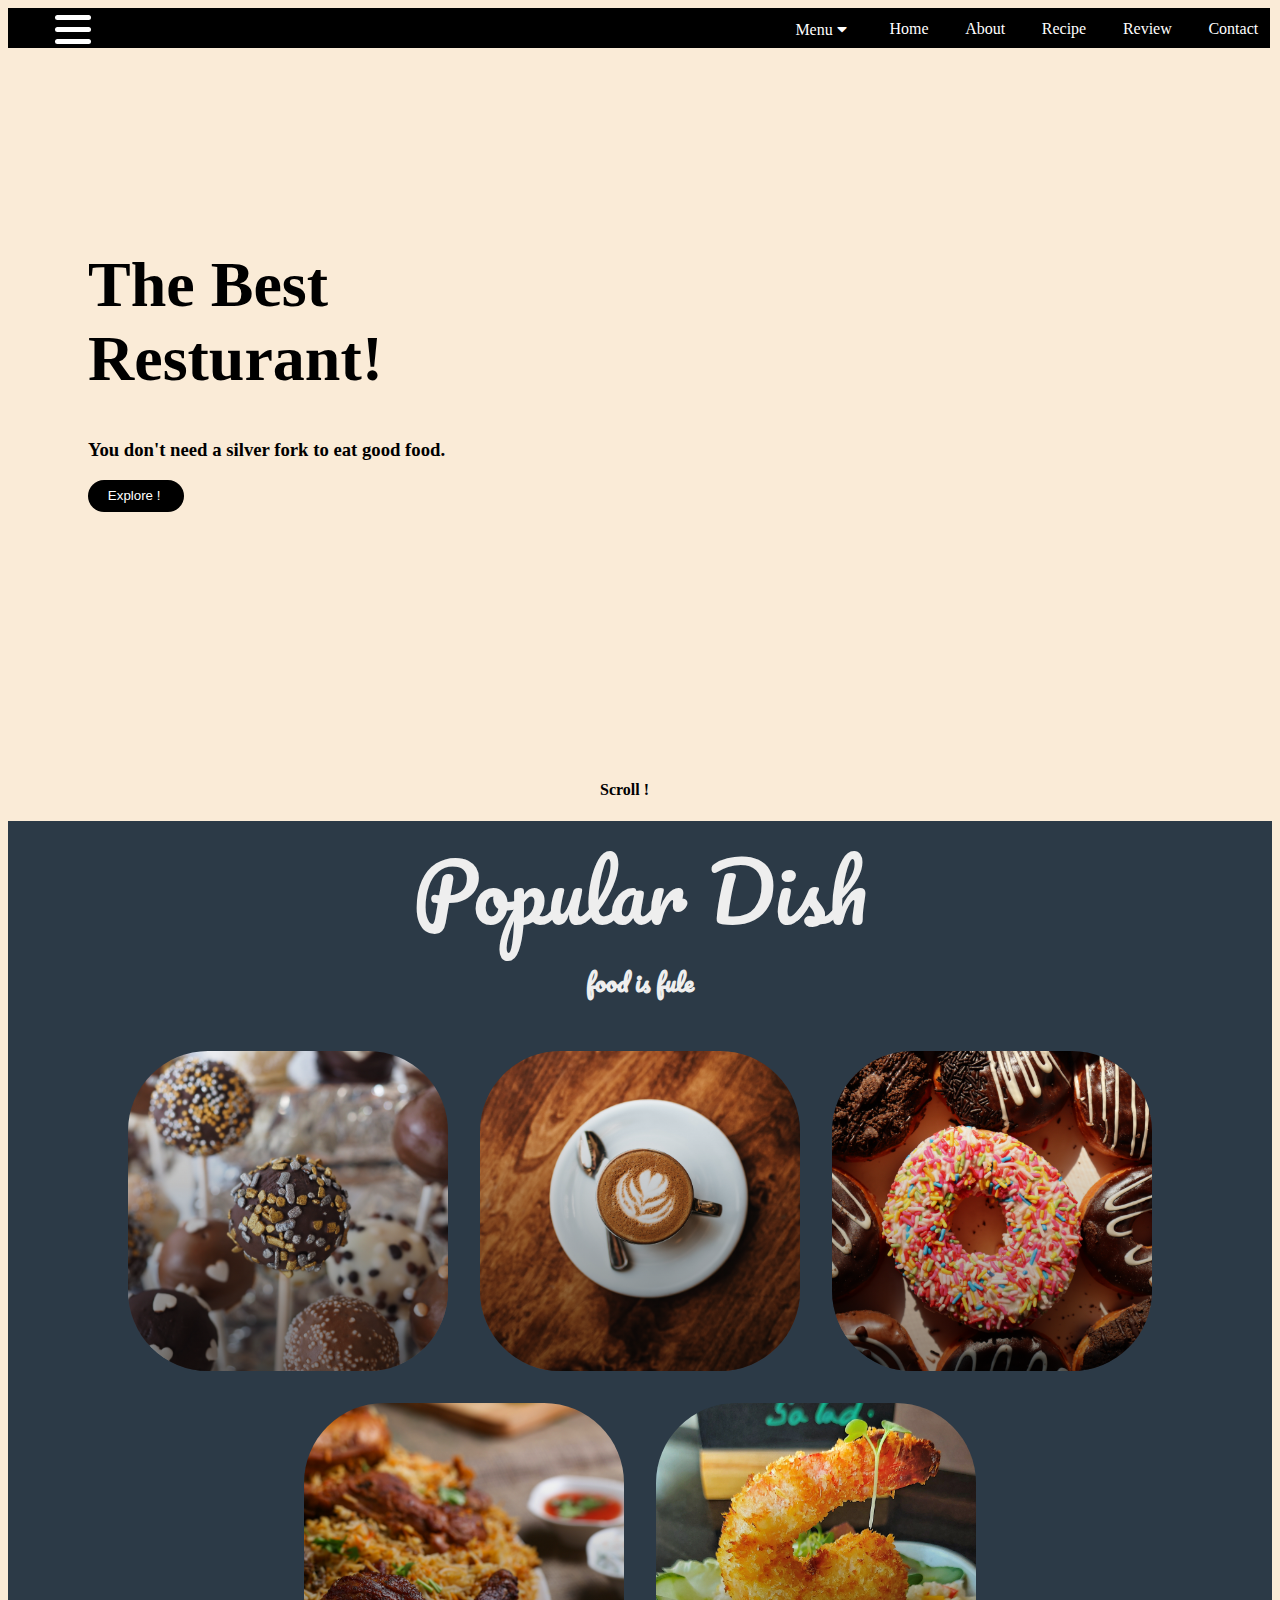
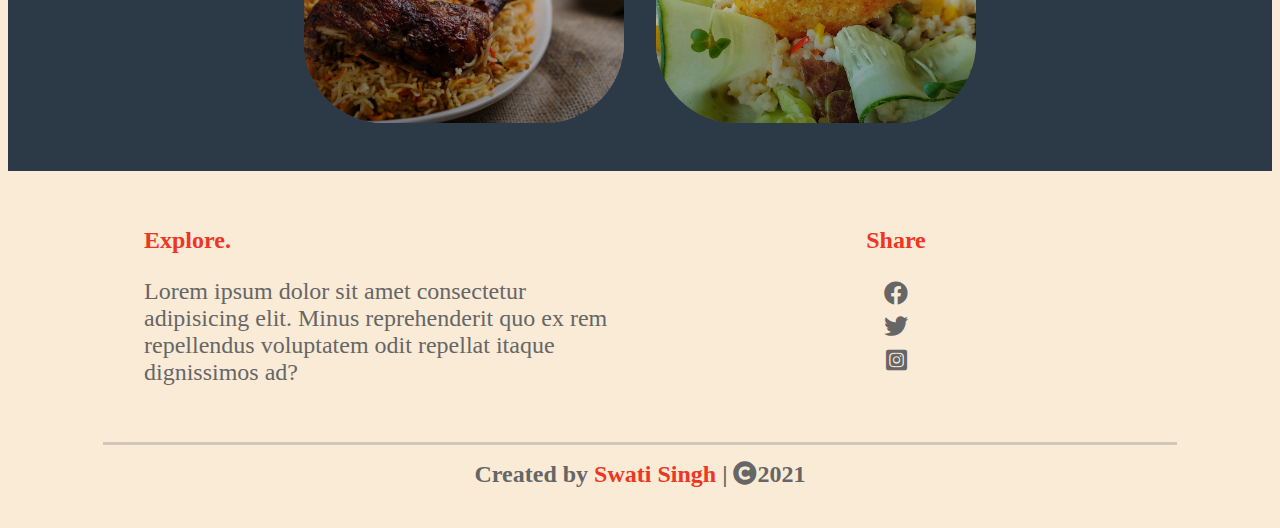
==== commit 6901bed7: "Update and rename cuisine.html to index.html" ====
--- a/index.html
+++ b/index.html
@@ -4,100 +4,46 @@
     <meta charset="UTF-8">
     <meta http-equiv="X-UA-Compatible" content="IE=edge">
     <meta name="viewport" content="width=device-width, initial-scale=1.0">
-    <title>Restaurant Discription</title>
-    <link rel="stylesheet" href ="res 1.css">
-    <link href="https://fonts.googleapis.com/css2?family=Dancing+Script:wght@500&display=swap" rel="stylesheet">
+    <title>Cuisine</title>
+    <link rel= "stylesheet" href="cusine.css">
+    <link href="https://fonts.googleapis.com/css2?family=Pacifico&display=swap" rel="stylesheet">
+
     <link rel="stylesheet" href="https://cdnjs.cloudflare.com/ajax/libs/font-awesome/4.7.0/css/font-awesome.min.css">
-    
-    <link href="https://fonts.googleapis.com/css2?family=Dancing+Script:wght@500&family=Fuggles&display=swap" rel="stylesheet">
-    <link href="https://fonts.googleapis.com/css2?family=Hina+Mincho&display=swap" rel="stylesheet">
-    
+
     <link rel="stylesheet" href="https://cdnjs.cloudflare.com/ajax/libs/font-awesome/5.15.1/css/all.min.css">
+
+   
+    <link href="https://fonts.googleapis.com/css2?family=Dancing+Script:wght@500&family=Fuggles&family=Great+Vibes&display=swap" rel="stylesheet">
+    <link href="https://fonts.googleapis.com/css2?family=Playfair+Display:ital@1&display=swap" rel="stylesheet">
 </head>
 <body>
-
-   <header>
+    
+    <header>
         <nav class ="menu">
                 <ul >
-                    
+                    <li style="--i:6;"><a href="#contact">Contact</a></li>
                     <li style="--i:5;"><a href="#review">Review</a></li>
-                    <li style="--i:3;">
-                        <div class="dropdown">
-                            <button  class="dropbtn">Dessert 
-                                <i class="fa fa-caret-down"></i>
-                            </button>
-                            <div class="dropdown-content">
-                                <a href="#South Indian">Gujarati Desserts</a>
-                                <a href="#Streat Recipe">Rajasthani Desserts</a>
-                                <a href="#">Bengali Desserts</a>
-                                <a href="#">Cakes</a>
-                                <a href="#">Pastry</a>
-                                <a href="#">Ice Cream</a>
-                                <a href="#">Donuts </a>
-                                <a href="#">Custards</a>
-                                <a href="#">Chocolates </a>
-                                <a href="#">Pudding</a>
-                                <a href="#">PMaxican Desserts</a>
-                                <a href="#">American Desserts</a>
-                                
-                               
-
-                            </div>
-                        </div> 
-                    </li>
-                    <li style="--i:1;">
-                        <div class="dropdown">
-                            <button  class="dropbtn">Cuisines
-                                <i class="fa fa-caret-down"></i>
-                            </button>
-                            <div class="dropdown-content">
-                                <a href="#South Indian">Chinese</a>
-                                <a href="#Streat Recipe">Punjabi</a>
-                                <a href="#Continental">Continental</a>
-                                <a href="#">Rajasthani</a>
-                                <a href="#">Maxican</a>
-                                <a href="#">Muglai</a>
-                                <a href="#">Gujrati </a>
-                                <a href="#">Asian</a>
-                                <a href="#">South Indian</a>
-                                <a href="#">Fusion</a>
-                                <a href="#">Kasmiri</a>
-                                <a href="#">North Indian</a>
-                                <a href="#">Italian </a>
-                                <a href="#">French</a>
-                                <a href="#">Bengali</a>
-                                <a href="#">Maharastrian</a>
-                                <a href="#">American</a>
-                                <a href="#">Mediterranean</a>
-                                <a href="#">Bengali</a>
-                            </div>
-                        </div> 
-                    </li>
-                    <li style="--i:4;">
-                   
+                    <li style="--i:4;"><a href="C:\Users\91630\Desktop\Task 1\food.html">Recipe</a></li>
+                    <li style="--i:3;"><a href="#about">About</a></li>
+                    <li style="--i:1;"><a href="#home">Home</a></li>
+                    <li style ="--i:2;"
                         <div class="dropdown">
                             <button  class="dropbtn">Menu 
                             <i class="fa fa-caret-down"></i>
                             </button>
                             <div class="dropdown-content">
-                            <a href="#Rice">Rice Recipe</a>
-                            <a href="#Streat Recipe">Streat Recipe</a>
-                            <a href="#Potato">Potato Recipe</a>
-                            <a href="#Chicken Recipe">Chicken Recipe</a>
-                            <a href="#Tandoor Recipe">Tandoor Recipe</a>
-                            <a href="#Seafood Recipe">Seafood Recipe</a>
-                            <a href="#">Mutton Recipe </a>
-                            <a href="#">Egg Recipe</a>
-                            <a href="#">Paneer Recipe</a>
-                            <a href="#">Biryani Recipe </a>
-                            <a href="#">Baked Recipe</a>
-                           
+                            <a href="#">Indian</a>
+                            <a href="#">French</a>
+                            <a href="#">Chinese</a>
+                            <a href="#">American</a>
+                            <a href="#">British</a>
+                            <a href="#">Italian</a>
+                            <a href="#">Russian </a>
+                            <a href="#">French</a>
+                            <a href="#">Chinese</a>
                             </div>
                         </div> 
                     </li>
-                    <li style="--i:6;"><a href="C:\Users\91630\Desktop\Task 1\cuisine.html">Home</a></li>
-                 
-                    
                     
                      
                       <div class="container" onclick="myFunction(this)">
@@ -106,663 +52,136 @@
                         <div class="bar3"></div>
                     </div>
                 </ul>
-
                
         </nav>
+        
+        <div class="name">
+            <h1>The Best Resturant!</h1>
+            <h3>You don't need a silver fork to eat good food.</h3>
+        </div>
+        <input class="btn" type="submit" value="Explore ! ">
+        <h4>Scroll !</h4>
+    
     </header>
-    <section class ="feature" id ="feature">
-        <div class="name">
-        <h1>Recipe</h1>
-        </div>
-        <hr>
 
+
+    <section class = "feature" id= "feature">
+        <h1>Popular Dish</h1>
+        <h2>food is fule</h2>
         <div class="card-container">
-            <h2 id ="Potato">Potato</h2>
-            <h3>Frenchfries</h3>
-            <div class ="potato">
-               
-    
-                  <div class="card">
-                    <img src="frenchfries.jpg" alt="Snow" style="width:100%;">
-                    <!-- <div class="centered">french </div> -->
-                    <div class="stars centered">
+
+            <div class="card">
+                <img src="pexels-pixabay-33715.jpg" alt="">
+                <div class="info">
+                    <h3> Chocolates</h3>
+                    <div class="stars">
                         <i class="fas fa-star"></i>
                         <i class="fas fa-star"></i>
                         <i class="fas fa-star"></i>
                         <i class="fas fa-star"></i>
                         <i class="fas fa-star"></i>
                     </div>
-                  </div>
-                
-              
-                    <div class ="info">
-                        <p>
-                           
-                            <h3>Ingredients of French Fries</h3>
-                                <hr>
-                            Potato 500 gm,
-                            2 cup refined oil,
-                            Salt as required,
-                            <hr>
-                            <h3>How to make Frenchfries</h3>
-                            <hr>
-                            Step 1 Chop the potatoes
-                            To prepare this easy recipe, you need to make sure that they are cut in the right shape and size. They should neither be too thick, nor too thin and should be cut clean and sharp. The trick is to first slice the potatoes and then cut them lengthwise. You can also use a fries cutter for that long, even shape.
-                            <hr>
-                            Step 2 Soak cut potatoes in ice-cold water for 10-15 minutes
-                            Now, wash the potatoes under running water till they are squeaky clean. Place them in a bowl of iced water for 10 to 15 minutes. Keep them submerged in water or they will turn black.
-                            <hr>
-                            Step 3 Deep fry the potato fries
-                            Now, heat the oil in a deep bottomed pan. Once the smoke starts appearing, reduce the flame and allow it to acquire a lower temperature. Now, deep fry the potatoes in batches. Keep the flame low. This will make them crunchy and also help retain their colour.
-                            <hr>
-                            Step 4 Sprinkle salt and pepper and serve hot
-                            Drain excess oil and place them on an absorbent paper. Allow them to cool. Now sprinkle salt and pepper and toss well. Serve immediately with ketchup. They can also be served with burgers and cutlets.
-                            <hr>
-                            Tips
-                            To make those perfect French Fries, add your cut potatoes in ice-cold water for a good 20-30 minutes.
-                            For making crispy fries, dry the soaked potatoes twice to thrice in tissue paper and then fry.
-                            When making French Fries for a large gathering, half-fry them and keep aside. When you are about to serve, quickly fry them for a second time and you will have perfect French Frie...
-                        </p>
-                    </div>
+                    <p> As long as there is chocolate, there will be happiness.Life is like a box of chocolates. You never know what you’re gonna get.</p>
+                    <a href="#"><button class="btn">visit now!</button></a>
+                </div>
             </div>
-            <h3>Potato Ring</h3>
-            <div class ="potato">
-                <div class="card">
-                    <img src="Potato ring.jpg" alt="Snow" style="width:100%;">
-                    <!-- <div class="centered">french </div> -->
-                    <div class="stars centered">
-                        <i class="fas fa-star"></i>
+        
+            <div class="card">
+                <img src="pexels-tyler-nix-2396220.jpg" alt="">
+                <div class="info">
+                    <h3> coffee</h3>
+                    <div class="stars">
                         <i class="fas fa-star"></i>
                         <i class="fas fa-star"></i>
                         <i class="fas fa-star"></i>
                         <i class="fas fa-star"></i>
                     </div>
-                  </div>
-                    <div class ="info">
-                        <p>
-                            <h3>Ingredients of Potato Ring</h3>
-                                <hr>
-                                1 cup semolina
-                            2 medium potato
-                            1 teaspoon ginger paste
-                            2 teaspoon corn flour
-                            salt As required
-                            1/4 cup refined oil
-                            1/2 cup yoghurt (curd)
-                            1 teaspoon garlic paste
-                            1 teaspoon chilli flakes
-                            1/2 teaspoon chaat masala powder
-                            2 tablespoon coriander leaves
-                            
-                                
-                            <hr>
-                            <h3>How to make Potato Ring</h3>
-                            <hr>
-                            Step 1 Whisk sooji and curd
-                            Add sooji and curd in a bowl. Whisk the two ingredients properly.
-                            <hr>
-                            Step 2 Add spices
-                            Now add chaat masala, chilli flakes, salt, garlic paste and ginger paste. Mix well.
-                            <hr>
-                            Step 3 Prepare a dough
-                            Lastly, add grated-boiled potatoes, corn flour and coriander leaves. Mix well to prepare a dough.
-                            <hr>
-                            Step 4 Roll out and cut rings
-                            Now flatten the dough with the help of a rolling pin and cut rings from it. Repeat the process to use all the leftover dough.
-                            <hr>
-                            Step 5 Deep fry
-                            Heat oil in a pan, add potato rings and shallow fry them until golden brown.
-                            <hr>
-                            Step 6 Serve hot
-                            Serve hot with a dip of your choice. Do try this recipe, rate it and let us know how it turned out to be
-                        </p>
-                    </div>
+                    <p>Coffee is a way of stealing time which should by rights belong to your older self.Everyone should believe in something. I believe I will have another coffee.</p>
+                    <a href="#"><button class="btn">visit now!</button></a>
+                </div>
             </div>
-            <h3>Cheesy Potato Bites</h3>
-            <div class ="potato">
-                <div class="card">
-                    <img src="Potao cheese ball.jpg" alt="Snow" style="width:100%;">
-                    <!-- <div class="centered">french </div> -->
-                    <div class="stars centered">
+        
+            <div class="card">
+                <img src="pexels-aditya-aiyar-3274104.jpg" alt="">
+                <div class="info">
+                    <h3>Donuts </h3>
+                    <div class="stars">
                         <i class="fas fa-star"></i>
                         <i class="fas fa-star"></i>
                         <i class="fas fa-star"></i>
                         <i class="fas fa-star"></i>
-                        <i class="fas fa-star"></i>
+                        
                     </div>
-                  </div>
-                    <div class ="info">
-                        <p>
-                            <h3>Ingredients of Cheesy Potato Bites</h3>
-                                <hr>
-                                2 large potato
-                                4 tablespoon all purpose flour
-                                1 teaspoon oregano
-                                1/2 teaspoon chaat masala
-                                1/2 teaspoon black pepper
-                                8 cheese cubes
-                                1 teaspoon garlic paste
-                                1 teaspoon chilli flakes
-                                salt as required
-                                1 cup vegetable oil
-                            
-                            <hr>
-                            <h3>How to make Cheesy Potato Bites</h3>
-                            <hr>
-                           
-                            Step 1 Boil and grate potatoes
-                            Boil the potatoes and peel them. Grate the potatoes and add them to a bowl.
-                            <hr>
-                            Step 2 Prepare the dough
-                            Add maida, garlic paste, salt, black pepper, chaat masala, oregano, chilli flakes and grated cheese cubes. Mix well to prepare a dough.
-                            <hr>
-                            Step 3 Make small balls
-                            Now take out small chunks from the dough and make small balls with them.
-                            <hr>
-                            Step 4 Fry and serve
-                            Heat oil in a kadhai and deep fry the prepared balls. Once crispy, your Cheesy Potato Balls are ready to be served.
-                            <hr>
-                        </p>
-                    </div>
-
-
-        <div class="card-container">
-            <h2 id="Rice">Rice</h2>
-            <h3>Veg Fried Rice Recipe</h3>
-            <div class ="potato">
-                <div class="card">
-                    <img src="Fried rice.jpg" alt="Snow" style="width:100%;">
-                    <!-- <div class="centered">french </div> -->
-                    <div class="stars centered">
+                    <p>Sure, beauty has the power to excite most people. But so does a box of doughnuts!</p>
+                    <a href="#"><button class="btn">visit now!</button></a>
+                </div>
+            </div>
+            <div class="card">
+                <img src="chicken biryani.jpg" alt="">
+                <div class="info">
+                    <h3>Chicken </h3>
+                    <div class="stars">
                         <i class="fas fa-star"></i>
                         <i class="fas fa-star"></i>
                         <i class="fas fa-star"></i>
                         <i class="fas fa-star"></i>
-                        <i class="fas fa-star"></i>
+                        
                     </div>
-                  </div>
-                    <div class ="info">
-                        <p>
-                           
-                            <h3>Ingredients of Veg Fried Rice Recipe</h3>
-                                <hr>
-                                2 cup boiled rice
-                                1 tablespoon soy sauce
-                                1 tablespoon chopped garlic
-                                1/4 cup carrot
-                                1/4 cup cabbage
-                                1/4 cup green onion
-                                black pepper as required
-                                2 tablespoon sunflower oil
-                                1 tablespoon vinegar
-                                1/4 cup onion
-                                1/4 cup red bell pepper
-                                1/4 cup green beans
-                                salt as required
-                            <hr>
-                            <h3>How to make Veg Fried Rice Recipe</h3>
-                            <hr>
-                            Step 1 Prepare the rice
-                            To prepare this recipe, firstly boil the rice and keep it aside. You can also use leftover rice from lunch in order to prepare a delicious dinner.
-                            <hr>
-                            Step 2 Prepare the veggies
-                            Chop all the veggies and keep them together on a plate.
-                            <hr>
-                            Step 3 Fry the veggies
-                            Add 2 tbsp oil to a pan. Add chopped garlic and saute for a minute. Now add all the veggies together and fry for a few minutes (3-4 minutes).
-                            <hr>
-                            Step 4 Adjust the seasoning
-                            Now add soy sauce and vinegar. Keep on high heat and mix well. Lastly, add salt, pepper as per taste and cook for the last one minute.
-                            <hr>
-                            Step 5 Ready to be served
-                            Once cooked, garnish with chopped green onions. Your vegetable fried rice is ready to be served with chilli paneer or manchurian.
-                        </p>
-                    </div>
+                    <p>When life gives you 100 reasons to cry, show life that you have a chicken biryani to smile</p>
+                    <a href="#"><button class="btn">visit now!</button></a>
+                </div>
             </div>
-            <h3>Bibimbap</h3>
-            <div class ="potato">
-                <div class="card">
-                    <img src="Bibibap.jpg" alt="Snow" style="width:100%;">
-                    <!-- <div class="centered">french </div> -->
-                    <div class="stars centered">
+            <div class="card">
+                <img src="pexels-staiffy-joy-4042994.jpg" alt="">
+                <div class="info">
+                    <h3>Prawn </h3>
+                    <div class="stars">
                         <i class="fas fa-star"></i>
                         <i class="fas fa-star"></i>
                         <i class="fas fa-star"></i>
                         <i class="fas fa-star"></i>
-                        <i class="fas fa-star"></i>
+                        
                     </div>
-                  </div>
-                    <div class ="info">
-                        <p>
-                            <h3>Ingredients of Bibimbap</h3>
-                                <hr>
-                                1 sliced & slit cucumber english
-                                1 bunch spinach
-                                1 1/2 teaspoon virgin olive oil
-                                1 tablespoon garlic
-                                4 egg
-                                salt as required
-                                3 tablespoon pepper sauce
-                                1 tablespoon soy sauce
-                                2 sliced & slit carrot
-                                1/4 teaspoon chilli flakes
-                                3 1/2 cup readymade rice
-                            
-                                
-                            <hr>
-                            <h3>How to make Bibimbap</h3>
-                            <hr>
-                            Step 1 Wash the veggies
-                            To begin with this easy recipe, wash and cut the veggies into small strips. Next, cook soaked white rice with some water or you can also use leftover white rice for this. in the meantime, take a bowl and mix the cucumber strips with Korean Hot pepper sauce (optional) and keep it aside.
-                            <hr>
-                            Step 2 Heat a wok
-                            Take a wok over medium flame and add some water, once the water is warm add the washed spinach leaves. Then stir nicely and allow it cook for for 3 minutes, drain the water, transfer the spinach to a bowl and mix it with some soy sauce.
-                            <hr>
-                            Step 3 Cook the carrots
-                            Next to the same wok, add olive oil and once the oil is hot, add in the garlic paste and carrots, toss and cook for 2-3 minutes. Then add in pepper sauce mixed cucumber strips, salt, chilli flakes and give it all a nice mix. Transfer all this to a different bowl.
-                            <hr>
-                            Step 4 Top it with eggs and serve hot!
-                            Next, cook the eggs separately in the pan. Then take the serving plates and equally divide the veggies mixture, rice, spinach mixture and top it with some hot pepper sauce (optional). Lastly, place the sunny side up, serve hot and enjoy!
-                            <hr>
-                            Tips
-                            If you don't want too much of spices in your dish, you can skip adding pepper sauce.
-                            If you are fond of meat, you can cook the meat with some oil, soy sauce and pepper sauce and add it to the dish.
-                            To accentuate the flavours you can also add some ginger.
-                            Traditionaly made with Korean Hot Pepper sauce, in this recipe we have used simple hot sauce.
+                    <p>A small step for prawns, a giant leap for prawn-kind.!</p>
+                    <a href="#"><button class="btn">visit now!</button></a>
+                </div>
+            </div>
+        
+        </div>
 
-                        </p>
-                    </div>
-            </div>
-            <h3>Gulkand Kheer</h3>
-            <div class ="potato">
-                <div class="card">
-                    <img src="Gulkand kheer.jpg" alt="Snow" style="width:100%;">
-                   
-                    <div class=" centered">
-                        <i class="fas fa-star"></i>
-                        <i class="fas fa-star"></i>
-                        <i class="fas fa-star"></i>
-                        <i class="fas fa-star"></i>
-                        <i class="fas fa-star"></i>
-                    </div>
-                </div>
-                    <div class ="info">
-                        <p>
-                            <h3>Ingredients of Gulkand Kheer</h3>
-                                <hr>
-                                4 tablespoon gulkand
-                                1 litre full cream milk
-                                4 leaves paan leaves
-                                1 1/2 tablespoon pistachios
-                                1 teaspoon spice cardamom
-                                1 cup rice
-                                1/2 cup condensed milk
-                                1 1/2 tablespoon almonds
-                                1 cup cold milk  
-                            
-                            <hr>
-                            <h3>How to make Gulkand Kheer</h3>
-                            <hr>
-                           
-                            Step 1 Cook rice with full cream and condensed milk
-                            To prepare this sweet delight, first bring full cream milk to boil. Once the milk boils, add in it the condensed milk. Mix well and stir in cooked rice. Cook for about half an hour stirring continuously.
-                            <hr>
-                            Step 2 Prepare a gulkand mixture
-                            Next, add in the chopped almonds and pistachios. Mix well to combine in the milk mixture. Let the mixture cook for another 5 minutes. Meanwhile, in a separate bowl add cold milk, gulkand and chopped pan leaves. Mix well to obtain gulkand mixture.
-                            <hr>
-                            Step 3 Cook the kheer with gulkand and enjoy it chilled
-                            Take the kheer mixture off heat. Add in the gulkand mixture, cardamom powder and stir to mix well. Refrigerate for 2-3 hour and serve at room temperature.
-                        </p>
-                    </div>
-            </div>
-        </div>
-        <div class="card-container">
-            <h2 id ="Street Recipe">Street Recipe</h2>
-            <h3>Sweet Potato Chaat Recipe</h3>
-            <div class ="potato">
-                <div class ="card">
-                    <img src="Aloo Chaat .JPG" alt="Snow" style="width:100%;">
-                   
-                    <div class="stars centered">
-                        <i class="fas fa-star"></i>
-                        <i class="fas fa-star"></i>
-                        <i class="fas fa-star"></i>
-                        <i class="fas fa-star"></i>
-                        <i class="fas fa-star"></i>
-                    </div>
-                  
-                </div>  
-                
-              
-                    <div class ="info">
-                        <p>
-                           
-                            <h3>Ingredients of Sweet Potato Chaat</h3>
-                                <hr>
-                                300 gm chopped,boiled,peeled sweet potato
-                                1 teaspoon chaat masala powder
-                                black salt as required
-                                salt as required
-                                pomegranate seeds as required
-                                1 teaspoon roasted cumin powder
-                                3/4 teaspoon powdered sugar
-                                3 tablespoon tamrind chutney
-                                1 handful chopped coriander leaves
-                                1 tablespoon lemon juice
-                            <hr>
-                            <h3>How to make Sweet Potato Chaat</h3>
-                            <hr>
-                            Step 1 Add sweet potatoes in a bowl
-                            To make this dish, boil and peel the sweet potatoes. Next, take a bowl, add sweet potatoes and cumin powder, salt, chaat masala, black salt, and sugar. Mix everything well.
-                            <hr>
-                            Step 2 Pour in tamarind chutney
-                            Once the potatoes are mixed well with powdered spices, add in tamarind chutney. Mix to combine well.
-                            <hr>
-                            Step 3 Garnish with pomegranate seeds
-                            Now, pour the prepared chaat into a serving bowl and top it with pomegranate seeds.
-                            <hr>
-                            Step 4 Your Sweet Potato Chaat is ready to serve.
-                            Season it with lemon juice and freshly chopped coriander leaves. Give a nice stir and it's done. Your Sweet Potato Chaat is ready. Enjoy.
-                            <hr>
-                            
+    </section>
+        
 
-                        </p>
-                    </div>
-            </div>
-            <h3>Bread Dahi Vada </h3>
-            <div class ="potato">
-                <div class ="card">
-                   
-                    <img src="Dahi_Vada.jpg" alt="Snow" style="width:100%;">
-                   
-                    <div class="stars centered">
-                        <i class="fas fa-star"></i>
-                        <i class="fas fa-star"></i>
-                        <i class="fas fa-star"></i>
-                        <i class="fas fa-star"></i>
-                        <i class="fas fa-star"></i>
-                    </div>
-                </div>
-                    <div class ="info">
-                        <p>
-                            <h3>Ingredients of Bread Dahi Vada </h3>
-                                <hr>
-                                4 slices bread
-                                1 tablespoon yellow moong dal
-                                salt as required
-                                2 cup refined oil
-                                2 teaspoon sugar
-                                black salt as required
-                                2 cup water
-                                1/4 tablespoon tamrind chutney
-                                1 tablespoon pomegranate seeds
-                                1 tablespoon chaat masala powder
-                                1/4 cup urad dal
-                                1 teaspoon asafoetida
-                                1/4 teaspoon baking soda
-                                1 1/2 cup yoghurt (curd)
-                                1 tablespoon coriander seeds
-                                1/2 inch ginger
-                                2 dashes cumin powder
-                                2 dashes red chilli powder
-                                1 dash garam masala powder
-                            
-                                
-                            <hr>
-                            <h3>How to make Bread Dahi Vada</h3>
-                            <hr>
-                            Step 1 Prepare the dal batter
-                            Take yellow moong and urad dal together in a bowl and wash them well. Soak them together for about 8-10 hours or overnight. Next day, when the dals are soaked, drain the water and keep aside. Now, in a blender jar, add the soaked dals, green chillies, ginger, asafoetida, salt, baking soda, and a little water. Grind them to a fine paste and transfer to a bowl. Using a whisker, whisk well this paste until the paste is light and fluffy. Once done, keep aside until required.
-                            <hr>
-                            Step 2 Prepare the filling
-                            Now, take a bowl and mix chopped almonds, cashews, raisins, and desiccated coconut.
-                            <hr>
-                            Step 3 Make stuffed vadas
-                            Next, take a bread slice and cut the corners of each slice. Using a little water, keep the ends of the whole bread wet. Add a little filling in the centre and close the ends to make a round ball. Press the ball a little to give it a Tikki like shape. Using the same process, prepare more such vadas.
-                            <hr>
-                            Step 4 Fry the Bread Vadas
-                            Put a wok or kadhai over medium flame and heat oil in it. When the oil is hot enough, dip a vada in the dal batter. Now, grease your hands and take out the dipped vada and place it in the hot oil. Dip more such vadas in the batter and fry all the vadas. Once done, place them on tissue papers that will soak the extra oil.
-                            <hr>
-                            Step 5 Soak the vadas in the curd mixture
-                            This step will help you in soaking the fried vadas. Take a large bowl and add ½ cup curd, sugar, salt, water and asafoetida. Whisk well all the ingredients and make sure you use hung curd for this soaking. When this mixture is ready, put the vadas in it and soak them for 5-7 minutes. Make sure you don’t soak these vadas for too long, as this can make your vadas soggy.
-                            <hr>
-                            Step 6 Make your Dahi Vada Chaat
-                            While your vadas are soaking, take a bowl and whisk the curd well with black salt, salt and sugar. Once done, take out the soaked vadas and gently press them a little. Place these vadas on a plate, and pour the curd over them. Over this, sprinkle the spices and pour tamarind chutney over them. Finally, garnish your chaat with coriander leave, pomegranate seeds, garam masala, chaat masala powder and some boondi. Serve the chaat chilled.
-                        </p>
-                    </div>
-            </div>
-            <h3>Raj Kachori</h3>
-            <div class ="potato">
-                <div class ="card">
-                    <img src="Raj_kachori.jpg" alt="Snow" style="width:100%;">
-                   
-                    <div class="stars centered">
-                        <i class="fas fa-star"></i>
-                        <i class="fas fa-star"></i>
-                        <i class="fas fa-star"></i>
-                        <i class="fas fa-star"></i>
-                        <i class="fas fa-star"></i>
-                    </div>
-                </div>
-                    <div class ="info">
-                        <p>
-                            <h3>Ingredients of Raj Kachori</h3>
-                                <hr>
-                                1 1/2 tablespoon whole wheat flour
-                                2 tablespoon ghee
-                                2 tablespoon onion
-                                1 cup refined oil
-                                1 tablespoon gram flour (besan)
-                                1/2 cup semolina
-                                1 green chilli
-                                For Filling
-                                black salt as required
-                                1 pinch asafoetida
-                                1 teaspoon ginger paste
-                                chaat masala powder as required
-                                1/2 cup boiled potato
-                                1 tablespoon ground coriander seeds
-                                2 pinches red chilli powder
-                                1 teaspoon green chilli
-                                1/2 cup boiled kala chana
-                                1/2 cup soaked moong dal
-                                For Garnishing
-                                50 gm boiled sprouted moong
-                                1/2 cup hung curd
-                                4 tablespoon green chutney
-                                1 teaspoon chaat masala powder
-                                1 cup sev
-                                1/2 tablespoon cumin powder
-                                1/4 cup sweet tamarind sauce
-                                salt as required
-                                2 tablespoon coriander leaves
-                                6 papdi
-                            
-                            <hr>
-                            <h3>How to make Raj Kachori</h3>
-                            <hr>
-                           
-                            Step 1 Knead the dough and soak moong dal for 2 hours
-                            Take a large bowl and mix together whole wheat flour, semolina, gram flour and ghee. Using a little water, knead the mixture to a thick, pliable dough. Once done, cover the dough with a damp cloth and keep it aside for preparing the kachori. Afterwards, soak moong dal in a bowl for 2 hours in a large bowl. Once done, drain the extra water and keep it aside.
-                            <hr>
-                            Step 2 Stir fry the dal and when cooled, grind into coarse mixture
-                            Next, put a frying pan over medium flame and heat a little ghee in it. Once the ghee is melted, add the soaked moong dal in it and stir fry for a minute. Once fried a bit, turn off the flame and transfer the fried dal to a grinder jar. When the dal is cool enough to handle, grind to form a coarse mixture. Then, add all the filling ingredients into the grinding jar and grind them roughly.
-                            <hr>
-                            Step 3 Make a small paratha and deep fry, then make a medium hole in between
-                            Now, take out a small portion of the prepared dough and using a rolling pin, roll it into a small puri. Just like stuffed paratha, fill it with a tablespoon of the filling and fold well. Then, using a little dry flour, roll the puri again. Meanwhile, put a kadhai on high flame and heat refined oil in it. Once the oil is hot enough, add this puri in it and deep fry until the puri is crisp and golden. Once fried, put it on a napkin to soak the extra oil. Once done, make a hole in the centre.
-                            <hr>
-                            Step 4 Add all the filling ingredients and garnish with sev
-                            Now, take a mixing bowl and add boiled potatoes in it along with chana and boiled moong sprouts. Mix them with yoghurt, green chutney, sweet tamarind chutney, chaat masala powder, chopped coriander leaves, onion, salt and green chillies. Then, fill the kachori with this mixture and garnish with hung curd, green chutney, sweet tamarind chutney, chaat masala powder, salt, coriander leaves, crushed papdis and cumin powder. Make the final garnishing of sev.
-                            <hr>
-                            Step 5 Serve
-                            Your delish Raj Kachori is ready to be served. Do try this recipe, rate it and let us know how it turned out to be.
-                            <hr>
-                        </p>
-                    </div>
+        
+    
+        <!-- <hr> -->
 
 
-        <div class="card-container">
-            <h2 id="Chicken Recipe">Chicken Recipe</h2>
-            <h3>Beer and Lime Chicken</h3>
-            <div class ="potato">
-                <div class ="card">
-                    <img src="beer_lime_chicken.jpg" alt="Snow" style="width:100%;">
-                   
-                    <div class="stars centered">
-                        <i class="fas fa-star"></i>
-                        <i class="fas fa-star"></i>
-                        <i class="fas fa-star"></i>
-                        <i class="fas fa-star"></i>
-                        <i class="fas fa-star"></i>
-                    </div> 
-                </div>
-                    <div class ="info">
-                        <p>
-                           
-                            <h3>Ingredients of Beer and Lime Chicken</h3>
-                                <hr>
-                                400 gm chicken
-                                3 tablespoon lime juice
-                                2 teaspoon honey
-                                1 teaspoon black pepper
-                                1 tablespoon spice paprika
-                                1 1/2 cup beer
-                                7 cloves minced garlic
-                                salt as required
-                                3 tablespoon cilantro
-                            <hr>
-                            <h3>How to make Beer and Lime Chicken</h3>
-                            <hr>
-                            Step 1 Wash and clean the chicken
-                            Wash and clean the chicken, cut them into desired pieces and pat dry. Next, take a bowl and add beer, lime juice, honey, garlic, salt, paprika, pepper and cilantro. Mix all the ingredients and let the honey dissolve completely.
-                            <hr>
-                            Step 2 Marinate the chicken
-                            In the next step add the chicken pieces to the bowl and and marinate for about half an hour.
-                            <hr>
-                            Step 3 Grill the chicken pieces
-                            Preheat the grill, and place the chicken pieces after removing the excess marinate. You can keep the marinade for basting the chicken and grill by flipping sides. Place the chicken pieces on the grill and let them cook for 5-7 minutes each side or until the chicken is tender and juices run clear.
-                            <hr>
-                            Step 4 Serve hot
-                            Serve hot with lemon, green chili sauce/green chutney.
-                        </p>
-                    </div>
-            </div>
-            <h3>Chicken Akbari </h3>
-            <div class ="potato">
-                <div class ="card">
-                    <img src="Akbari.jpg" alt="Snow" style="width:100%;">
-                    <div class="stars centered">
-                        <i class="fas fa-star"></i>
-                        <i class="fas fa-star"></i>
-                        <i class="fas fa-star"></i>
-                        <i class="fas fa-star"></i>
-                        <i class="fas fa-star"></i>
-                    </div> 
-                </div>
-                    <div class ="info">
-                        <p>
-                            <h3>Ingredients of Chicken Akbari </h3>
-                                <hr>
-                                500 gm chicken
-                                2 green chillies
-                                1 tablespoon ginger paste
-                                1/2 cup yoghurt (curd)
-                                1 teaspoon red chilli powder
-                                1/2 teaspoon cinnamon
-                                2 clove
-                                50 gm cashews
-                                2 tablespoon mustard oil
-                                1 handful coriander leaves
-                                1/2 cup onion
-                                1 tablespoon garlic paste
-                                1/2 cup tomato
-                                1 1/2 teaspoon garam masala powder
-                                1 teaspoon turmeric
-                                2 green cardamom
-                                50 gm coconut
-                                2 teaspoon coriander powder
-                                2 tablespoon ghee
-                                salt as required
-                            
-                                
-                            <hr>
-                            <h3>How to make Chicken Akbari </h3>
-                            <hr>
-                            Step 1 Prepare the masala
-                            To begin, wash your chicken thoroughly with fresh water and pat it dry. Now take a pan and add ghee or oil to it. Add in your whole spices like cinnamon, green cardamom and cloves and let these roast for 40 seconds in the oil. Add the green chillies, sliced onions, saute them until they turn translucent. Then add the ginger-garlic paste and finely chopped tomatoes. Add salt to cook the tomatoes quickly.
-                            <hr>
-                            Step 2 Add the chicken and cook
-                            At this point, add in the chicken and let it cook until it changes colour. Add all the spices, stir well and let it cook evenly on all sides. Now add the curd and close the lid.
-                            <hr>
-                            Step 3 Add cashew-coconut paste, cook and serve!
-                            Meanwhile, grind the cashews with coconut flesh and make a fine paste by adding a little bit of water as required in the grinder. Once you see the oil starts separating from the chicken, add this paste and ½ cup of water with chopped coriander leaves. Cover and cook for the next 5 minutes. Serve with hot rotis!
-                            <hr>
-                        </p>
-                    </div>
-            </div>
-            <h3>Masala Chicken</h3>
-            <div class ="potato">
-                <div class ="card">
-                    <img src="Masala_chicken.jpg" alt="Snow" style="width:100%;">
-                    <div class="stars centered">
-                        <i class="fas fa-star"></i>
-                        <i class="fas fa-star"></i>
-                        <i class="fas fa-star"></i>
-                        <i class="fas fa-star"></i>
-                        <i class="fas fa-star"></i>
-                    </div> 
-                </div>
-                    <div class ="info">
-                        <p>
-                            <h3>Ingredients of Masala Chicken</h3>
-                                <hr>
-                                750 gm chicken
-                                2 cup chopped onion
-                                salt as required
-                                2 inches cinnamon stick
-                                2 green cardamom
-                                1 teaspoon ginger paste
-                                2 teaspoon coriander powder
-                                1 cup water
-                                2 teaspoon cumin powder
-                                1 tablespoon garam masala powder
-                                1 tablespoon ghee
-                                4 tablespoon mustard oil
-                                1/2 cup minced tomato
-                                3 teaspoon coriander leaves
-                                2 bay leaf
-                                1 black cardamom
-                                2 teaspoon garlic paste
-                                1 teaspoon powdered turmeric
-                                2 teaspoon red chilli powder
-                                2 green chillies
-                                2 teaspoon kasoori methi powder
-                            
-                            <hr>
-                            <h3>How to make Masala Chickenr</h3>
-                            <hr>
-                           
-                            Step 1 Wash and clean the chicken
-                            To make Masala Chicken, first thoroughly wash the chicken under running water. Now put it in some warm salted water and allow it to rest for 10 minutes and throw the water away and wash again. This helps to remove the smell of the chicken.
-                            <hr>
-                            Step 2 Saute whole spices
-                            Add oil and ghee in pan and heat over medium flame. When the oil is hot enough, add bay leaves and both the cardamom and cinnamon. Saute for a minute and then add finely chopped onion into it. Cook till onions turn pink. Then add the ginger-garlic paste. Fry for a minute and then add chicken pieces in it. Cook chicken for 2-3 minutes until it turns white.
-                            <hr>
-                            Step 3 Add spices in frying chicken
-                            Quickly, add red chilli powder, coriander powder, turmeric, cumin powder, and salt to taste. Stir to mix all the ingredients well with the chicken. Cook for a minute and then add finely chopped tomatoes and green chillies (slit and halved). Now reduce the flame and cook covered for 6-7 minutes and then uncovered till the chicken is browned.
-                            <hr>
-                            Step 4 Cook for 2-4 minutes with closed lid and serve hot
-                            Add one cup water and cover the pan with a lid and cook for 2-4 minutes until the chicken is tender and soft. Remove the lid and garnish with garam masala powder, coriander leaves, kasoori methi powder and cook on high flame till the oil separates. Your Masala Chicken or Chicken Masala is ready. Enjoy with butter naan, rice or roti.
+    </div>
 
-                        </p>
-                    </div>
-            </div>
+    <section class="footer">
+
+        <div class="box">
+            <h3>Explore.</h3>
+            <p>Lorem ipsum dolor sit amet consectetur adipisicing elit. Minus reprehenderit quo ex rem repellendus voluptatem odit repellat itaque dignissimos ad?</p>
         </div>
         
+        <div class="box">
+            <h3>Share</h3>
+            <a href="https://touch.facebook.com/login/?next&ref=dbl&fl&refid=8"><i class="fab fa-facebook"></i></a>
+            <a href="https://twitter.com/?lang=en"><i class="fab fa-twitter"></i></a>
+            <a href="https://www.instagram.com/"><i class="fab fa-instagram-square"></i></a>
+            
+        </div>
+        
+  
+        
+        <h1 class="credit">Created by <span>Swati Singh</span> | <i class="fas fa-copyright">2021</i> </h1>
+        
+        </section>
+        
 
-    </section>
-
-
+        
     
 
 </body>
--- a/cusine.css
+++ b/cusine.css
@@ -0,0 +1,311 @@
+body{
+     background-color: antiquewhite;
+}
+:root {
+     --red: #EE3623;
+ }
+.menu ul{
+     height:2.5rem;
+     width:95.5%;
+     margin-top: 0%;
+     background-color: black;
+     position:absolute;
+     
+}
+ .container{
+     width: 35px;
+  height: 5px;
+  cursor: pointer;
+  color: aliceblue;
+  margin: 1px 0;
+  
+}
+.bar1, .bar2, .bar3 {
+     width: 35px;
+     height: 4px;
+     background-color:white;
+     border-radius: 5rem ;
+    
+     margin: 6px 0;
+     
+     padding:.03rem;
+     margin:20%;
+   }
+
+header.menu ul{
+     
+     background-color: black;
+     border: 1px;
+     transition: top 0.3s;
+}
+
+header .menu ul li {
+    list-style: none;
+     float: right;
+     padding: 1%;
+     margin-left: 1%;
+}
+header .menu li a{
+     text-decoration: none;
+  
+     color: white;
+}
+header .menu a:hover {
+     background-color: #ddd;
+     padding: 11px;
+     
+   }
+
+header{
+     height:50rem;
+     background-image: url("pexels-momo-king-5409023.jpg");
+     background-position: center;
+  background-repeat: no-repeat;
+  background-size: cover;
+  margin-bottom: 0%;
+}
+
+.menu {
+     overflow: hidden;
+     background-color: #333;
+   }
+   
+
+
+
+
+
+   
+
+   
+   
+   
+   .dropdown .dropbtn {
+     font-size: 16px;  
+     border: none;
+     outline: none;
+     color: white;
+     padding-bottom: 0% ;
+     background-color: inherit;
+     font-family: inherit;
+     margin-bottom: 0%;
+   }
+   
+  
+   
+   .dropdown-content {
+     display: none;
+     position: absolute;
+     background-color: black;
+     
+     min-width: 160px;
+     box-shadow: 0px 8px 16px 0px rgba(0,0,0,0.2);
+     z-index: 1;
+   }
+   
+   
+   .dropdown-content a {
+     overflow: auto;
+     white-space: nowrap;
+     float: none;
+     color:black;
+     padding: 10px 16px;
+     text-decoration: none;
+     display: block;
+     text-align: left;
+   }
+   
+   .dropdown-content a:hover {
+     background-color: rgb(141, 133, 133);
+     
+   }
+   
+   .dropdown:hover .dropdown-content {
+     display: block;
+   }
+
+header .btn{
+     width : 6rem;
+     height: 2rem;
+     background-color:black;
+     color:white;
+     margin-left: 5rem ;
+     border: none;
+     cursor: pointer;
+     border-radius: 10rem;
+     position:absolute;
+
+}
+
+
+.name h1{
+     
+     display:inline-block;
+     margin-top: 15rem;
+     margin-left: 5rem;
+     margin-right:40rem;
+     font-size: 4rem;
+}
+.name h3{
+     margin-top: 0%;
+     margin-left: 5rem ;
+}
+header h4{
+     margin-top: 20rem;
+     margin-left:  37rem;
+}
+
+.feature{
+     background: #2C3A47 ;
+     margin-top:1%;
+}
+.feature h1{
+     font-family: 'Pacifico', cursive;;
+     text-align: center;
+     margin-top: 1%;
+     font-weight: 50;
+     font-size: 5rem;
+     margin-bottom:0%;
+     color: #eee;
+    
+}
+.feature h2{
+     font-family: 'Pacifico', cursive;
+     text-align: center;
+     margin-top: 0%;
+     margin-bottom: 0%;
+     color: #eee;
+}
+
+.feature .title{
+     color:#eee;
+   }
+.feature .card-container{
+     display: flex;
+     justify-content: center;
+     flex-wrap: wrap;
+     padding:2rem 0;
+   }
+.feature .card-container .card{
+     height:20rem;
+     width:20rem;
+     margin:1rem 1rem;
+     border-radius: 5rem;
+     position: relative;
+     overflow: hidden;
+   }
+.feature .card-container .card img{
+     height: 100%;
+     width:100%;
+     
+     object-fit: cover;
+} 
+.feature .card-container .card .info{
+     height:100%;
+     width: 100%;
+     position: absolute;
+     bottom:-100%; left: 0;
+     background:linear-gradient(transparent, #000);
+     padding: 0 2rem;
+     padding-top: 85%;
+   }
+  
+   .feature .card-container .card .info .stars i {
+     font-size: 1.5rem;
+     color: goldenrod;
+     padding: 1rem 0;
+   }
+   
+   .feature .card-container .card:hover .info{
+     bottom:0%;
+   }
+
+ 
+
+
+   .feature .card-container .card .info p{
+        padding-left:0rem;
+        padding-right: 2rem;
+        margin-left:0%;
+     font-size: .8rem;
+     
+     color:#eee;
+   }
+   
+   .feature .card-container .card .info .btn{
+        width: 6rem;
+        background-color: black;
+        color:white;
+        border-radius: 10rem;
+        border : none;
+        cursor: pointer;
+     box-shadow: none;
+   }
+  
+   .feature .card-container .card:hover .info{
+     bottom:0%;
+   }
+
+   
+   .feature .card-container .card .info h3{
+     font-size: 3rem;
+     color:#fff;
+   }
+
+   .footer{
+    
+     display: flex;
+     justify-content: center;
+     flex-wrap: wrap;
+     padding:1rem 0;
+     margin-top: 0;
+   }
+   
+   .footer .box{
+     width:30rem;
+     margin:1rem;
+     text-align: center;
+   }
+   
+   .footer .box:nth-child(1){
+     text-align: left;
+   }
+   
+   .footer .box h3{
+     font-size: 1.5rem;
+     color:var(--red);
+     padding:0rem 0;
+   }
+   
+   .footer .box p{
+     color:#666;
+     font-size: 1.5rem;
+   }
+   
+   .footer .box a{
+     color:#666;
+     font-size: 1.5rem;
+     display: block;
+     padding:.2rem 0;
+     text-decoration: none;
+   }
+   
+   .footer .box a:hover{
+        color: #171718;
+   }
+
+   
+   .footer .credit{
+     width: 85%;
+     padding-top: 1rem;
+     font-size: 1.5rem;
+     color:#666;
+     text-align: center;
+     border-top: .2rem solid #3333;
+   }
+   
+   .footer .credit span{
+     color:var(--red);
+   }
+
+   